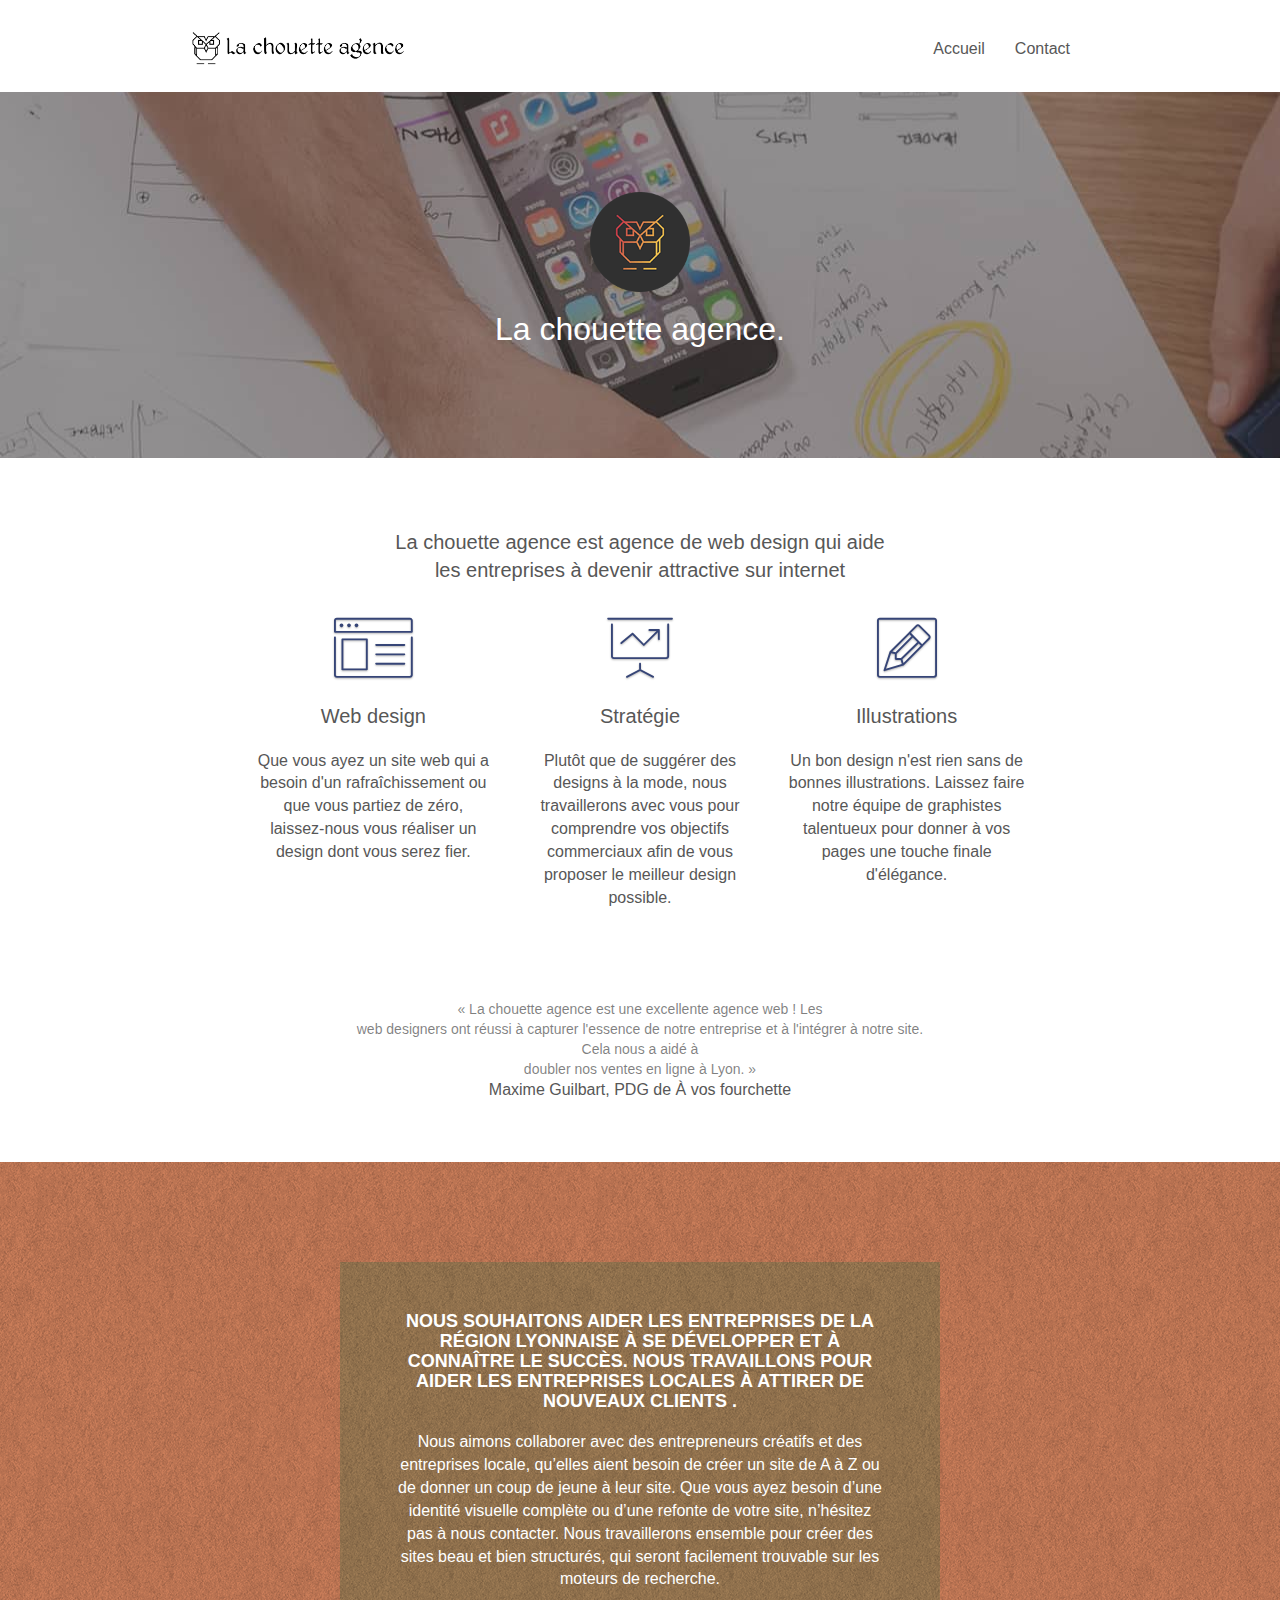
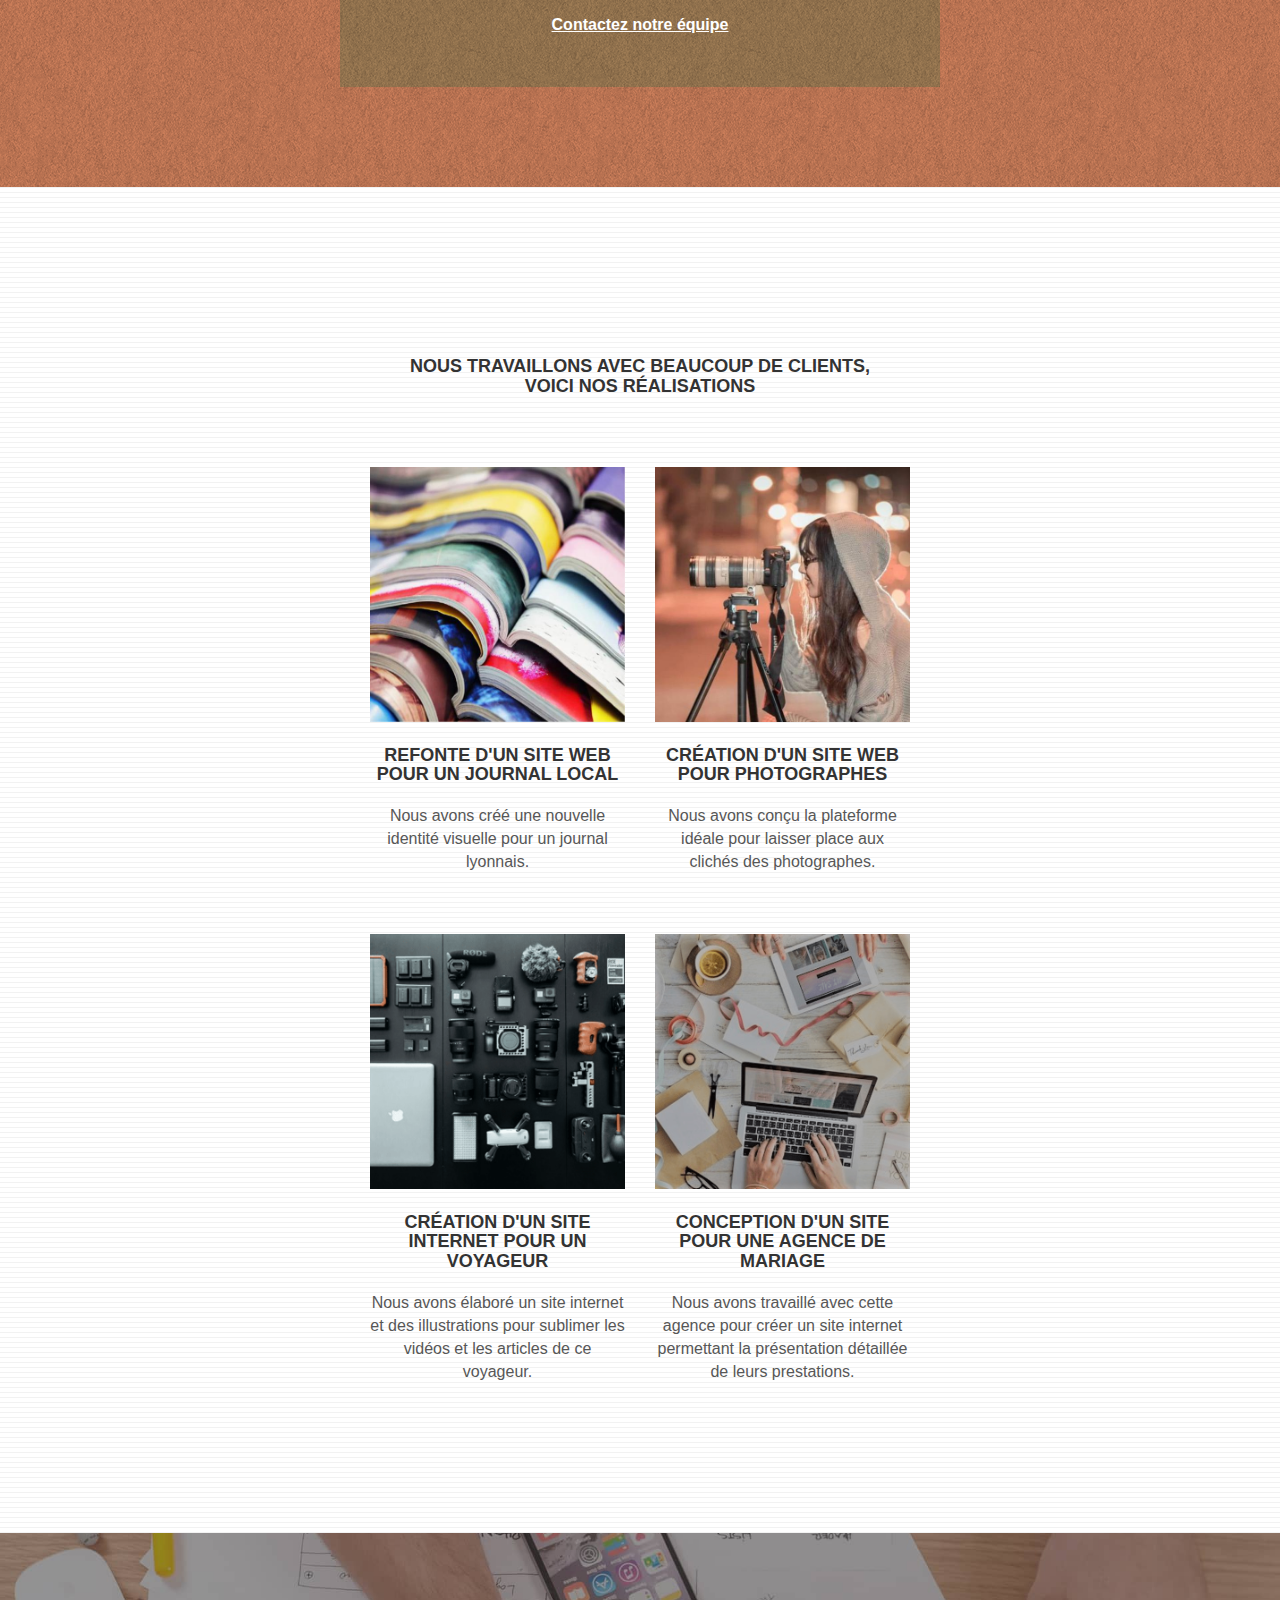
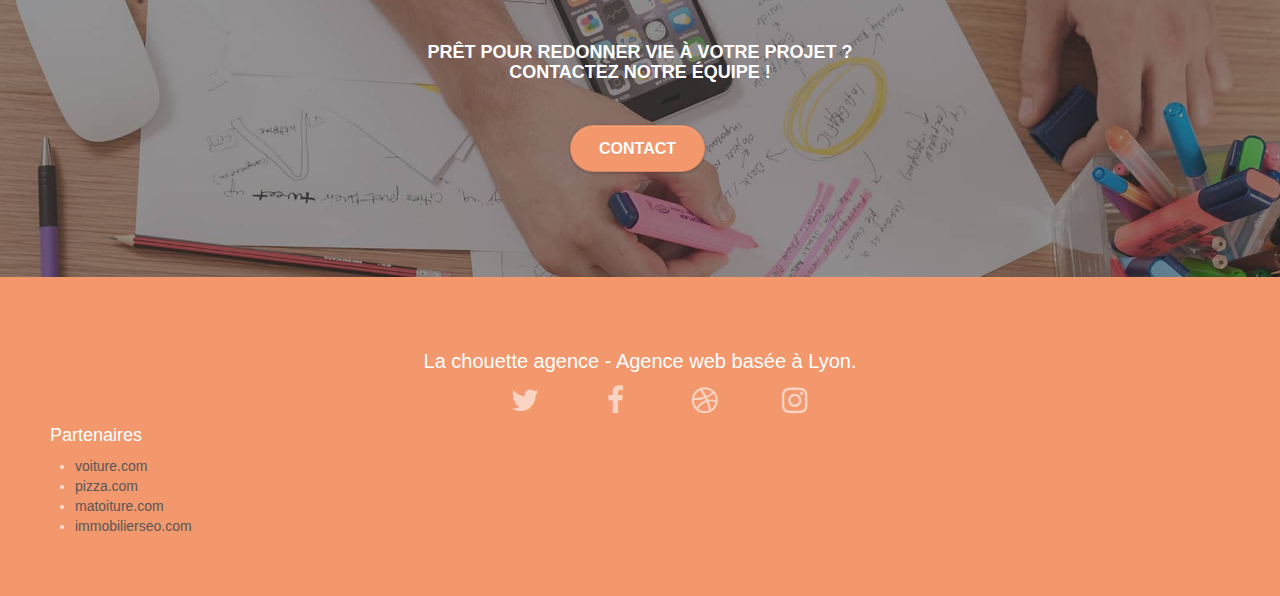
==== index.html @ c8a8affc "changement color .tc-white en #FFFFF" ====
<!doctype html>
<html lang="fr">
<head>
    <meta charset="utf-8">
    <meta name="description" content="La chouette agence, entreprise de webdesign à Lyon qui vous accompagne dans tout vos projet web, webdesign,SEO.">
    <meta name="viewport" content="width=device-width, initial-scale=1.0, viewport-fit=cover">
    <link rel="shortcut icon" type="image/png" href="favicon.jpg">
    
	<link rel="stylesheet" type="text/css" href="./css/bootstrap.css">
	<link rel="stylesheet" type="text/css" href="style.css">
	<link rel="stylesheet" type="text/css" href="./css/font-awesome.css">
	<link rel="stylesheet" type="text/css" href="./css/et-line.css">
	
    


    <title>La chouette agence, entreprise de webdesign à Lyon</title>

    
<!-- Analytics -->
 
<!-- Analytics END -->
    
</head>
<body>
    
<!-- bloc-0 -->
<header class="bloc bgc-white l-bloc container bloc-sm " id="bloc-0">
		<nav class="navbar row">
			
				<a class="navbar-brand" href="index.html"><img src="img/la-chouette-agence.png" alt="logo de la chouette agence avec le nom de l'entreprise" height="40" /></a>
				<button aria-label="menu déroulant" id="nav-toggle" type="button" class="ui-navbar-toggle navbar-toggle" data-toggle="collapse" data-target=".navbar-1">
					<span class="sr-only">Toggle navigation</span><span class="icon-bar"></span><span class="icon-bar"></span><span class="icon-bar"></span>
				</button>
		
				<ul class="site-navigation nav navbar-nav collapse navbar-collapse navbar-1 special-dropdown-nav">
					<li>
						<a aria-label="Accueil" href="index.html">Accueil</a>
					</li>
					
					<li>
						<a aria-label="Contact" href="page2.html">Contact</a>
					</li>
				</ul>
			
		</nav>
</header>
<!-- bloc-0 END -->
<main>
	<!-- bloc-1-presentation -->
	<section class="container-fluid bloc-lg bloc bgc-dark-slate-blue bg-banniere d-bloc bg-t-edge bloc-bg-texture texture-paper b-parallax " id="bloc-1-hero">
		
					<img src="img/logo.png" class="center-block image-resize-mode" width="100" alt="Logo de la chouette agence" />
					<h1 class="text-center hero-bloc-text tc-white ">
						La chouette agence.
					</h1>
		
	</section>
	<!-- bloc-1-presentation END -->

	<!-- bloc-2-services --> 
	<section class="bloc container bloc-md bgc-white l-bloc " id="bloc-2-services">
		<h2 class="text-center"> La chouette agence est agence de web design qui aide <br> les entreprises à devenir attractive sur internet</h2>
		
		<div class="med-width-whitespace text-center">
				<article class="col-sm-4">
					<span class="et-icon-browser sm-shadow icon-dark-slate-blue icons icon-lg "></span>
				
					<h2 class="mg-md">
						Web design
					</h2>
					<p>
						Que vous ayez un site web qui a besoin d'un rafraîchissement ou que vous partiez de zéro, laissez-nous vous réaliser un design dont vous serez fier.
					</p>
				</article>
				<article class="col-sm-4">
					
					<span class="et-icon-presentation sm-shadow icon-dark-slate-blue icons icon-lg"></span>
				
					<h2 class="mg-md">
						Stratégie
					</h2>
					<p>
						Plutôt que de suggérer des designs à la mode, nous travaillerons avec vous pour comprendre vos objectifs commerciaux afin de vous proposer le meilleur design possible.<br>
					</p>
				</article>
				<article class="col-sm-4">

					<span class="et-icon-edit sm-shadow icon-dark-slate-blue icons icon-lg"></span>
					<h2 class="mg-md">
						Illustrations
					</h2>
					<p>
						Un bon design n'est rien sans de bonnes illustrations. Laissez faire notre équipe de graphistes talentueux pour donner à vos pages une touche finale d'élégance.
					</p>
				</article>
			</div>
			
			<div class="citations voffset-lg voffset col-xs-12 col-md-8 col-md-offset-2 text-center">
				<q class=>
					La chouette agence est une excellente agence web ! Les <br>
					web designers ont réussi à capturer l'essence de notre entreprise et à l'intégrer à notre site. Cela nous a aidé à <br>
					doubler nos ventes en ligne à Lyon.	
				</q>
				<p class="col-lg-12 text-center">Maxime Guilbart, PDG de À vos fourchette</p>
			</div>
			
		
		
	</section>
	<!-- bloc-2-services END -->

	<!-- bloc-3-what-i-do -->
	<div class="bloc tc-white bgc-atomic-tangerine bg-presentation d-bloc bloc-bg-texture texture-paper b-parallax" id="bloc-3-what-i-do">
		<article class="container-fluid bloc-lg">
			<div class="row tight-width-whitespace black-background">
				<div class="col-sm-12">
					<h3 class="mg-md text-center tc-white">
						Nous souhaitons aider les entreprises de la région Lyonnaise à se développer et à connaître le succès. Nous travaillons pour aider les entreprises locales à attirer de nouveaux clients .<br>
					</h3>
					<p class="text-center white">
						Nous aimons collaborer avec des entrepreneurs créatifs et des entreprises locale, qu’elles aient besoin de créer un site de A à Z ou de donner un coup de jeune à leur site. Que vous ayez besoin d’une identité visuelle complète ou d’une refonte de votre site, n’hésitez pas à nous contacter. Nous travaillerons ensemble pour créer des sites beau et bien structurés, qui seront facilement trouvable sur les moteurs de recherche. <br><br><a class="ltc-white bold-link" href="page2.html">Contactez notre équipe</a><br>
					</p>
				</div>
			</div>
		</article>
	</div>
	<!-- bloc-3-what-i-do END -->

	<!-- bloc-4-portfolio -->
	<div class="bloc-lg  bgc-white bg-lines-h2-bg bg-repeat l-bloc text-center " id="bloc-4-portfolio">
		<section class="container-fluid tight-width-whitespace">
		
					<h3 class="bloc-md">Nous travaillons avec beaucoup de clients, <br>
						voici nos réalisations</h3>
			
				<article class="col-sm-6 mg-lg">
					<a href="#" data-lightbox="img/1.jpg" data-gallery-id="gallery-1" data-caption="Refonte d'un site web pour un journal local" data-frame="snapshot-lb"><img src="img/1.jpg" alt="image refonte de site web" class="img-responsive portfolio-thumb" /></a>
					<h3 class="mg-md">
						Refonte d'un site web pour un journal local
					</h3>
					<p>
						Nous avons créé une nouvelle identité visuelle pour un journal lyonnais.
					</p>
				</article>
				<article class="col-sm-6 mg-lg">
					<a href="#" data-lightbox="img/2.jpg" data-gallery-id="gallery-1" data-caption="Création d'un site web pour photographes" data-frame="snapshot-lb"><img src="img/2.jpg" class="img-responsive portfolio-thumb" alt="Jeune fille photographes" /></a>
					<h3 class="mg-md">
						Création d'un site web pour photographes
					</h3>
					<p>
						Nous avons conçu la plateforme idéale pour laisser place aux clichés des photographes.
					</p>
				</article>
				<article class="col-sm-6 mg-lg">
					<a href="#" data-lightbox="img/3.png" data-gallery-id="gallery-1" data-caption="Création d'un site internet pour un voyageur" data-frame="snapshot-lb"><img src="img/3.png" class="img-responsive portfolio-thumb" alt="Outils de créations web, ordinateur ect"/></a>
					<h3 class="mg-md">
						Création d'un site internet pour un voyageur
					</h3>
					<p>
						Nous avons élaboré un site internet et des illustrations pour sublimer les vidéos et les articles de ce voyageur.
					</p>
				</article>
				<article class="col-sm-6 mg-lg">
					<a href="#" data-lightbox="img/4.png" data-gallery-id="gallery-1" data-caption="Conception d'un site pour une agence de mariage" data-frame="snapshot-lb"><img src="img/4.png" class="img-responsive portfolio-thumb" alt="bureau avec ordinateur, projets" /></a>
					<h3 class="mg-md">
						Conception d'un site pour une agence de mariage
					</h3>
					<p>
						Nous avons travaillé avec cette agence pour créer un site internet permettant la présentation détaillée de leurs prestations.
					</p>
				</article>
			
		</section>
	</div>
	<!-- bloc-4-portfolio END -->

	<!-- bloc-5-cta -->
	<section class="bloc bgc-dark-slate-blue bg-banniere d-bloc bloc-bg-texture texture-paper container-fluid bloc-lg" id="bloc-5-cta">
	
			
				<h3 class="mg-md text-center tc-white">
					Prêt pour redonner vie à votre projet ?<br>Contactez notre équipe !
				</h3>
				<div class="col-sm-12 text-center">
					<a aria-label="Contact" href="page2.html" class="btn btn-atomic-tangerine btn-clean btn-rd btn-lg cta-hero">Contact</a>
				</div>
		
	</section>
<!-- bloc-5-cta END -->	
</main>

<!-- Footer - bloc-8 -->
<footer class=" container-fluid bloc-md bgc-atomic-tangerine d-bloc " id="bloc-8">
	
	
			<h2 class="text-center white">
				La chouette agence - Agence web basée à Lyon.<br>
			</h2>
						
			<ul class="row row-no-gutters social text-center">
				<li class="col-sm-3">
							
					<a class="social" aria-label="Twitter" href="index.html"><span class="fa fa-twitter icon-md"></span></a>
							
				</li>
				<li class="col-sm-3">
								
					 <a class="social" aria-label="Facebook" href="index.html"><span class="fa fa-facebook icon-md"></span></a>
							
				</li>
							
				<li class="col-sm-3">
								
					<a class="social" aria-label="Dribbble" href="index.html"><span class="fa fa-dribbble icon-md"></span></a>
					
				</li>
							
				<li class="col-sm-3">
								
					<a class="social" aria-label="Instagram" href="index.html"><span class="fa fa-instagram icon-md"></span></a>
							
				</li>
			</ul>
		
				<section class="">
					<h4 class="white">Partenaires</h4>
					<ul class="row">	
						<li><a aria-label="voiture.com" href="voiture.com">voiture.com</a></li>
										
						<li><a aria-label="pizza.com" href="pizza.com">pizza.com</a></li>
										
						<li><a aria-label="matoiture.com" href="matoiture.com">matoiture.com</a></li>
										
						<li><a aria-label="immobilierseo.com" href="immobilierseo.com">immobilierseo.com</a></li>			
					</ul>		
				</section>
							
</footer>
<!-- Footer - bloc-8 END -->


<!-- Principal conteneur END -->
 	<script src="./js/jquery-2.1.0.js"></script>
	<script src="./js/bootstrap.js"></script>
	<script src="./js/blocs.js"></script>
	

</body>
</html>
---- style.css ----
body {
    margin: 0;
    padding: 0;
    background: #FFF;
    overflow-x: hidden;
    -webkit-font-smoothing: antialiased;
    -moz-osx-font-smoothing: grayscale;
    
    
}

a,
button {
    transition: all .3s ease-in-out;
    outline: none!important;
}

a:hover {
    text-decoration: none;
    cursor: pointer;
}

#page-loading-blocs-notifaction {
    position: fixed;
    top: 0;
    bottom: 0;
    width: 100%;
    z-index: 100000;
    background: #FFFFFF url("img/pageload-spinner.gif") no-repeat center center;
}

.bloc {
    width: 100%;
    clear: both;
    background: 50% 50% no-repeat;
    padding: 0 50px;
    -webkit-background-size: cover;
    -moz-background-size: cover;
    -o-background-size: cover;
    background-size: cover;
    position: relative;
}

.bloc .container {
    padding-left: 0;
    padding-right: 0;
}

.bloc-lg {
    padding: 100px 50px;
}

.bloc-md {
    padding: 50px;
}

.bloc-sm {
    padding: 20px 50px;
}

.bg-center,
.bg-l-edge,
.bg-r-edge,
.bg-t-edge,
.bg-b-edge,
.bg-tl-edge,
.bg-bl-edge,
.bg-tr-edge,
.bg-br-edge,
.bg-repeat {
    -webkit-background-size: auto!important;
    -moz-background-size: auto!important;
    -o-background-size: auto!important;
    background-size: auto!important;
}

.bg-repeat {
    background: repeat;
}

.bg-t-edge {
    background: top no-repeat;
}

.bloc-bg-texture::before {
    content: "";
    background-size: 2px 2px;
    position: absolute;
    top: 0;
    bottom: 0;
    left: 0;
    right: 0;
}

.texture-paper::before {
    background: url("img/texture-paper.png");
    background-size: 280px 280px;
}

.b-parallax {
    background-attachment: fixed;
}

.d-bloc {
    color: rgba(255, 255, 255, .7);
}

.d-bloc button:hover {
    color: rgba(255, 255, 255, .9);
}

.d-bloc .icon-round,
.d-bloc .icon-square,
.d-bloc .icon-rounded,
.d-bloc .icon-semi-rounded-a,
.d-bloc .icon-semi-rounded-b {
    border-color: rgba(255, 255, 255, .9);
}

.d-bloc .divider-h span {
    border-color: rgba(255, 255, 255, .2);
}

.d-bloc .a-btn,
.d-bloc .navbar a,
.d-bloc .navbar-brand,
.d-bloc a .icon-sm,
.d-bloc a .icon-md,
.d-bloc a .icon-lg,
.d-bloc a .icon-xl,
.d-bloc h1 a,
.d-bloc h2 a,
.d-bloc h3 a,
.d-bloc h4 a,
.d-bloc h5 a,
.d-bloc h6 a,
.d-bloc p a {
    color: rgba(255, 255, 255, .6);
}

.d-bloc .a-btn:hover,
.d-bloc .navbar a:hover,
.d-bloc .navbar-brand:hover,
.d-bloc a:hover .icon-sm,
.d-bloc a:hover .icon-md,
.d-bloc a:hover .icon-lg,
.d-bloc a:hover .icon-xl,
.d-bloc h1 a:hover,
.d-bloc h2 a:hover,
.d-bloc h3 a:hover,
.d-bloc h4 a:hover,
.d-bloc h5 a:hover,
.d-bloc h6 a:hover,
.d-bloc p a:hover {
    color: rgba(255, 255, 255, 1);
}

.d-bloc .navbar-toggle .icon-bar {
    background: rgba(255, 255, 255, 1);
}

.d-bloc .btn-wire,
.d-bloc .btn-wire:hover {
    color: rgba(255, 255, 255, 1);
    border-color: rgba(255, 255, 255, 1);
}

.d-bloc .panel {
    color: rgba(0, 0, 0, .5);
}

.d-bloc .panel button:hover {
    color: rgba(0, 0, 0, .7);
}

.d-bloc .panel icon {
    border-color: rgba(0, 0, 0, .7);
}

.d-bloc .panel .divider-h span {
    border-color: rgba(0, 0, 0, .1);
}

.d-bloc .panel .a-btn {
    color: rgba(0, 0, 0, .6);
}

.d-bloc .panel .a-btn:hover {
    color: rgba(0, 0, 0, 1);
}

.d-bloc .panel .btn-wire,
.d-bloc .panel .btn-wire:hover {
    color: rgba(0, 0, 0, .7);
    border-color: rgba(0, 0, 0, .3);
}

.d-bloc .panel,
.l-bloc {
    color: rgba(0, 0, 0, .5);
}

.d-bloc .panel button:hover,
.l-bloc button:hover {
    color: rgba(0, 0, 0, .7);
}

.l-bloc .icon-round,
.l-bloc .icon-square,
.l-bloc .icon-rounded,
.l-bloc .icon-semi-rounded-a,
.l-bloc .icon-semi-rounded-b {
    border-color: rgba(0, 0, 0, .7);
}

.d-bloc .panel .divider-h span,
.l-bloc .divider-h span {
    border-color: rgba(0, 0, 0, .1);
}

.d-bloc .panel .a-btn,
.l-bloc .a-btn,
.l-bloc .navbar a,
.l-bloc .navbar-brand,
.l-bloc a .icon-sm,
.l-bloc a .icon-md,
.l-bloc a .icon-lg,
.l-bloc a .icon-xl,
.l-bloc h1 a,
.l-bloc h2 a,
.l-bloc h3 a,
.l-bloc h4 a,
.l-bloc h5 a,
.l-bloc h6 a,
.l-bloc p a {
    color: rgba(0, 0, 0, .6);
}

.d-bloc .panel .a-btn:hover,
.l-bloc .a-btn:hover,
.l-bloc .navbar a:hover,
.l-bloc .navbar-brand:hover,
.l-bloc a:hover .icon-sm,
.l-bloc a:hover .icon-md,
.l-bloc a:hover .icon-lg,
.l-bloc a:hover .icon-xl,
.l-bloc h1 a:hover,
.l-bloc h2 a:hover,
.l-bloc h3 a:hover,
.l-bloc h4 a:hover,
.l-bloc h5 a:hover,
.l-bloc h6 a:hover,
.l-bloc p a:hover {
    color: rgba(0, 0, 0, 1);
}

.l-bloc .navbar-toggle .icon-bar {
    color: rgba(0, 0, 0, .6);
}

.d-bloc .panel .btn-wire,
.d-bloc .panel .btn-wire:hover,
.l-bloc .btn-wire,
.l-bloc .btn-wire:hover {
    color: rgba(0, 0, 0, .7);
    border-color: rgba(0, 0, 0, .3);
}

.voffset {
    margin-top: 30px;
}

.voffset-lg {
    margin-top: 80px;
}

.row-no-gutters {
    margin-right: 0;
    margin-left: 0;
}

.row.row-no-gutters > [class^="col-"],
.row.row-no-gutters > [class*=" col-"] {
    padding-right: 0;
    padding-left: 0;
}

#bloc-1-hero h1 {
    font-size: 32px;
}

.navbar {
    margin-bottom: 0;
    z-index: 1;
}

.navbar-brand {
    height: auto;
    padding: 3px 15px;
    font-size: 25px;
    font-weight: normal;
    font-weight: 600;
    line-height: 44px;
}

.navbar-brand img {
    max-height: 200px;
    margin: 0 5px 0 0;
    display: inline;
}

.navbar-brand img[src$=svg] {
    min-width: 100px;
}

.nav-center .navbar-brand img {
    margin: 0;
}

.navbar .nav {
    padding-top: 2px;
    margin-right: -16px;
    float: right;
    z-index: 1;
}

.nav > li {
    float: left;
    margin-top: 4px;
    font-size: 16px;
}

.navbar-nav .open .dropdown-menu > li > a {
    text-align: inherit;
}

.nav > li a:hover,
.nav > li a:focus {
    background: transparent;
}

.navbar-toggle {
    margin: 10px 10px 0 0;
    border: 0px;
}

.navbar-toggle:hover {
    background: transparent!important;
}

.navbar-toggle .icon-bar {
    background-color: rgba(0, 0, 0, .5);
    width: 26px;
}

.nav-invert .navbar .nav {
    float: left;
}

.nav-invert .navbar-header,
.nav-invert .navbar-brand {
    float: right;
    position: relative;
    z-index: 2;
}


@media (min-width: 768px) {
    .site-navigation {
        position: absolute;
        top: 50%;
        right: 20px;
        transform: translate(0, -50%);
        -webkit-transform: translateY(-50%);
    }
    .nav > li .dropdown-menu a,
    .nav > li .dropdown-menu a:hover {
        color: #484848;
    }
    .nav-invert .site-navigation {
        left: 0;
        right: 0;
    }
    .nav-center {
        text-align: center;
    }
    .nav-center .navbar-header {
        width: 100%;
    }
    .nav-center .navbar-header,
    .nav-center .navbar-brand,
    .nav-center .nav > li {
        float: none;
        display: inline-block;
    }
    .nav-center .site-navigation {
        position: relative;
        width: 100%;
        right: 0;
        margin-right: 0px;
        margin-top: 20px;
    }
    .nav-center.mini-nav .navbar-toggle {
        float: none;
        margin: 10px auto 0;
    }
}

.nav > li > .dropdown a {
    background: none!important;
    display: block;
    padding: 14px 15px;
}

nav .caret {
    margin: 0 5px;
}

.dropdown-menu .dropdown-menu {
    top: -8px;
    left: 100%;
}

.dropdown-menu .dropmenu-flow-right {
    top: 100%;
    left: 0;
    margin-left: -1px;
    border-top-left-radius: 0;
    border-top-right-radius: 0;
}

.dropdown-menu .dropdown span {
    border: 4px solid black;
    border-top-color: transparent;
    border-right-color: transparent;
    border-bottom-color: transparent;
    margin: 6px -5px 0 0!important;
    float: right;
}

.mg-md {
    margin-top: 10px;
    margin-bottom: 20px;
}

.mg-lg {
    margin-top: 10px;
    margin-bottom: 40px;
}

.btn {
    margin: 0 5px 5px 0;
}

.btn.pull-right {
    margin: 0 0 5px 5px;
}

.btn-d,
.btn-d:hover,
.btn-d:focus {
    color: #FFF;
    background: rgba(0, 0, 0, .3);
}

button {
    outline: none!important;
}

.btn-rd {
    border-radius: 40px;
}

.btn-clean {
    border: 1px solid rgba(0, 0, 0, .08);
    border-bottom-color: rgba(0, 0, 0, .1);
    text-shadow: 0 1px 0 rgba(0, 0, 1, .1);
    box-shadow: 0 1px 3px rgba(0, 0, 1, .25), inset 0 1px 0 0 rgba(255, 255, 255, .15);
}

.icon-md {
    font-size: 30px!important;
}

.icon-lg {
    font-size: 60px!important;
}

.sm-shadow {
    text-shadow: 0 1px 2px rgba(0, 0, 0, .3);
}

.panel-sq,
.panel-sq .panel-heading,
.panel-sq .panel-footer {
    border-radius: 0;
}

.panel-rd {
    border-radius: 30px;
}

.panel-rd .panel-heading {
    border-radius: 29px 29px 0 0;
}

.panel-rd .panel-footer {
    border-radius: 0 0 29px 29px;
}

.form-control {
    border-color: rgba(0, 0, 0, .1);
    box-shadow: none;
}

.scrollToTop {
    width: 40px;
    height: 40px;
    position: fixed;
    bottom: 20px;
    right: 20px;
    opacity: 0;
    z-index: 500;
    transition: all .3s ease-in-out;
}

.scrollToTop span {
    margin-top: 6px;
}

.showScrollTop {
    font-size: 14px;
    opacity: 1;
}

a[data-lightbox] {
    position: relative;
    display: block;
    text-align: center;
}

a[data-lightbox]:hover::before {
    content: "+";
    font-family: "HelveticaNeue-Light", "Helvetica Neue Light", "Helvetica Neue", Helvetica, Arial;
    font-size: 32px;
    width: 50px;
    height: 50px;
    margin-left: -25px;
    border-radius: 50%;
    background: rgba(0, 0, 0, .6);
    color: #FFF;
    font-weight: 100;
    z-index: 1;
    position: absolute;
    top: 50%;
    transform: translateY(-50%);
    -webkit-transform: translateY(-50%);
}

a[data-lightbox]:hover img {
    opacity: 0.6;
    -webkit-animation-fill-mode: none;
    animation-fill-mode: none;
}

#lightbox-modal {
    display: flex;
    align-items: center;
}

#lightbox-modal .modal-dialog {
    width: 90%;
    max-width: 900px;
    margin: 0 auto 0;
}

#lightbox-modal .modal-dialog img {
    max-height: 90vh;
    margin: 0 auto;
}

.lightbox-caption {
    padding: 20px;
    color: #FFF;
    background: rgba(0, 0, 0, .5);
    position: absolute;
    left: 15px;
    right: 15px;
    bottom: 5px;
}

.close-lightbox {
    color: #FFF;
    font-size: 30px;
    position: absolute;
    top: 20px;
    right: 20px;
    z-index: 20;
    background: rgba(0, 0, 0, .5);
    border: none;
    line-height: 30px;
    padding: 0 9px 5px;
    opacity: 0.3;
}

.close-lightbox:hover,
.next-lightbox:hover,
.prev-lightbox:hover {
    opacity: 1.0;
    color: #FFF;
}

.next-lightbox,
.prev-lightbox {
    font-size: 20px;
    color: rgba(255, 255, 255, .9);
    background: rgba(0, 0, 0, .5);
    transition: all .2s ease-in-out;
    position: absolute;
    top: 45%;
    z-index: 1;
    opacity: 0.4;
}

.next-lightbox {
    padding: 6px 8px 1px 13px;
    right: 25px;
}

.prev-lightbox {
    padding: 6px 13px 1px 10px;
    left: 25px;
}

.snapshot-lb .modal-body {
    padding-bottom: 45px;
}

.snapshot-lb .lightbox-caption {
    padding: 0;
    color: rgba(0, 0, 0, .5);
    background: none;
}

h1,
h2,
h3,
h4,
h5,
h6,
p,
label,
.btn,
a {
    font-family: "helvetica";
    font-weight: 400;
    color: #575757!important;
}

.container {
    max-width: 1000px;
}

.hero-bloc-text {
    font-size: 38px;
}

.hero-bloc-text-sub {
    font-size: 36px;
}

.statement-bloc-text {
    line-height: 26px;
    font-style: italic;
    font-size: 20px;
    text-align: center;
    font-weight: lighter;
    max-width: 520px;
    margin: auto auto auto auto;
}

p {
    font-size: 16px;
}

.tight-width-whitespace {
    max-width: 600px;
    margin: auto auto auto auto;
}

.h1 {
    font-size: 22px;
    font-family: "Open Sans";
}

.cta-hero {
    margin-top: 22px;
    color: #FFFFFF!important;
    text-transform: uppercase;
    padding: 12px 28px 12px 28px;
    font-size: 16px;
    font-weight: 700;
}

.social {
    max-width: 400px;
    margin: auto auto auto auto;
    list-style-type: none;
}

h2 {
    font-size: 20px;
    line-height: 1.4em;
}

h3 {
    font-size: 18px;
    text-transform: uppercase;
    font-weight: 700;
    color: #333333!important;
}

.med-width-whitespace {
    max-width: 800px;
    margin: auto auto auto auto;
    box-shadow: 0px 0px 0px #000000;
}

h1 {
    color: #333333!important;
}

h4 {
    color: #333333!important;
}

.icons {
    margin-bottom: 14px;
    margin-top: 24px;
}

.white {
    color: #FFFFFF!important;
}

.portfolio-thumb {
    margin-bottom: 24px;
}

.portfolio-row {
    margin-bottom: 44px;
    margin-top: 50px;
}

.avatar {
    box-shadow: 0px 4px 9px rgba(0, 0, 0, 0.3);
}

.black-background {
    background-color: rgba(165, 147, 99, 0.7);
    padding: 40px 40px 40px 40px;
}

.bold-link {
    font-weight: 900;
    text-decoration: underline!important;
}

.bgc-white {
    background-color: #FFFFFF;
}

.bgc-dark-slate-blue {
    background-color: #364577;
}

.bgc-atomic-tangerine {
    background-color: #F3976C;
}

.tc-white {
    color: #FFFFFF!important;
}

.btn-atomic-tangerine {
    background: #F3976C;
    color: #FFFFFF!important;
}

.btn-atomic-tangerine:hover {
    background: #c27956!important;
    color: #FFFFFF!important;
}

.ltc-white {
    color: #FFFFFF!important;
}

.ltc-white:hover {
    color: #cccccc!important;
}

.ltc-atomic-tangerine {
    color: #F3976C!important;
}

.ltc-atomic-tangerine:hover {
    color: #c27956!important;
}

.icon-dark-slate-blue {
    color: #364577!important;
    border-color: #364577!important;
}

.bg-dots-bg {
    background-image: url("img/dots-bg.png");
}

.bg-lines-h2-bg {
    background-image: url("img/lines-h2-bg.png");
}

.bg-banniere {
    background-image: url("img/la-chouette-agence-banniere.jpg");
}

.bg-presentation {
    background-image: url("img/image-de-presentation.png");
}



@media (max-width: 1024px) {
    .bloc {
        padding-left: 20px;
        padding-right: 20px;
    }
    .bloc.full-width-bloc,
    .bloc-tile-2.full-width-bloc .container,
    .bloc-tile-3.full-width-bloc .container,
    .bloc-tile-4.full-width-bloc .container {
        padding-left: 0;
        padding-right: 0;
    }
}

@media (max-width: 992px) and (min-width: 768px) {
    .navbar .nav {
        max-width: 80%
    }
    .nav-center.navbar .nav {
        max-width: 100%
    }
}

@media only screen and (min-device-width: 768px) and (max-device-width: 1024px) and (orientation: landscape) {
    .b-parallax {
        background-attachment: scroll;
    }
}

@media only screen and (min-device-width: 1024px) and (max-device-width: 1366px) and (-webkit-min-device-pixel-ratio: 1.5) {
    .b-parallax {
        background-attachment: scroll;
    }
}

@media (max-width: 991px) {
    .container {
        width: 100%;
    }
    .b-parallax {
        background-attachment: scroll;
    }
    .page-container,
    #hero-bloc {
        overflow-x: hidden;
        position: relative;
    }
    .bloc {
        padding-left: constant(safe-area-inset-left);
        padding-right: constant(safe-area-inset-right);
    }
    .bloc-group,
    .bloc-group .bloc {
        display: block;
        width: 100%;
    }
    .bloc-fill-screen .fill-bloc-top-edge,
    .bloc-fill-screen .fill-bloc-bottom-edge {
        padding: 0 20px;
        padding-left: constant(safe-area-inset-left);
        padding-right: constant(safe-area-inset-right);
    }
}

@media (max-width: 767px) {
    .page-container {
        overflow-x: hidden;
        position: relative;
    }
    h1,
    h2,
    h3,
    h4,
    h5,
    h6,
    p,
    #disqus_thread {
        padding-left: 10px!important;
        padding-right: 10px!important;
    }
    .b-parallax {
        background-attachment: scroll;
    }
    .navbar .nav {
        padding-top: 0;
        border-top: 1px solid rgba(0, 0, 0, .2);
        float: none!important;
    }
    .navbar.row {
        margin-left: 0;
        margin-right: 0;
    }
    .site-navigation {
        position: inherit;
        transform: none;
        -webkit-transform: none;
        -ms-transform: none;
    }
    .nav > li {
        margin-top: 0;
        border-bottom: 1px solid rgba(0, 0, 0, .1);
        background: rgba(0, 0, 0, .05);
        text-align: left;
        padding-left: 15px;
        width: 100%;
    }
    .nav > li:hover {
        background: rgba(0, 0, 0, .08);
    }
    .dropdown .dropdown a .caret {
        float: none;
        margin: 5px 0 0 10px!important;
        border: 4px solid black;
        border-bottom-color: transparent;
        border-right-color: transparent;
        border-left-color: transparent;
    }
    #hero-bloc .navbar .nav {
        background: rgba(0, 0, 0, .8);
    }
    #hero-bloc .navbar .nav a {
        color: rgba(255, 255, 255, .6);
    }
    .hero {
        padding: 50px 0;
    }
    .hero-nav {
        left: -1px;
        right: -1px;
    }
    .navbar-collapse {
        padding: 0;
        overflow-x: hidden;
        -webkit-box-shadow: none;
        box-shadow: none;
    }
    .navbar-brand img {
        max-height: 40px;
        width: auto;
    }
    .nav-invert .navbar-header {
        float: none;
        width: 100%;
    }
    .nav-invert .navbar-toggle {
        float: left;
        margin-left: 10px;
    }
    .bloc {
        padding-left: 0;
        padding-right: 0;
    }
    .bloc-xxl,
    .bloc-xl,
    .bloc-lg {
        padding: 40px 0;
    }
    .bloc-sm,
    .bloc-md {
        padding-left: 0;
        padding-right: 0;
    }
    .bloc-tile-2 .container,
    .bloc-tile-3 .container,
    .bloc-tile-4 .container,
    .bloc-fill-screen .fill-bloc-top-edge,
    .bloc-fill-screen .fill-bloc-bottom-edge {
        padding-left: 0;
        padding-right: 0;
    }
    .a-block {
        padding: 0 10px;
    }
    .btn-dwn {
        display: none;
    }
    .voffset {
        margin-top: 5px;
    }
    .voffset-md {
        margin-top: 20px;
    }
    .voffset-lg {
        margin-top: 30px;
    }
    form {
        padding: 5px;
    }
    .close-lightbox {
        display: inline-block;
    }
    .blocsapp-device-iphone5 {
        background-size: 216px 425px;
        padding-top: 60px;
        width: 216px;
        height: 425px;
    }
    .blocsapp-device-iphone5 img {
        width: 180px;
        height: 320px;
    }
}

@media (max-width: 400px) {
    .bloc {
        padding-left: 0;
        padding-right: 0;
    }
}

@media (max-width: 767px) {
    .bloc-mob-center-text {
        text-align: center;
    }
}
---- css/et-line.css ----
@font-face {
    font-family: et-line;
    src: url(../fonts/et-line.eot);
    src: url(../fonts/et-line.eot?#iefix) format('embedded-opentype'), url(../fonts/et-line.woff) format('woff'), url(../fonts/et-line.ttf) format('truetype'), url(../fonts/et-line.svg#et-line) format('svg');
    font-weight: 400;
    font-style: normal
}

.et-icon-adjustments,
.et-icon-alarmclock,
.et-icon-anchor,
.et-icon-aperture,
.et-icon-attachment,
.et-icon-bargraph,
.et-icon-basket,
.et-icon-beaker,
.et-icon-bike,
.et-icon-book-open,
.et-icon-briefcase,
.et-icon-browser,
.et-icon-calendar,
.et-icon-camera,
.et-icon-caution,
.et-icon-chat,
.et-icon-circle-compass,
.et-icon-clipboard,
.et-icon-clock,
.et-icon-cloud,
.et-icon-compass,
.et-icon-desktop,
.et-icon-dial,
.et-icon-document,
.et-icon-documents,
.et-icon-download,
.et-icon-dribbble,
.et-icon-edit,
.et-icon-envelope,
.et-icon-expand,
.et-icon-facebook,
.et-icon-flag,
.et-icon-focus,
.et-icon-gears,
.et-icon-genius,
.et-icon-gift,
.et-icon-global,
.et-icon-globe,
.et-icon-googleplus,
.et-icon-grid,
.et-icon-happy,
.et-icon-hazardous,
.et-icon-heart,
.et-icon-hotairballoon,
.et-icon-hourglass,
.et-icon-key,
.et-icon-laptop,
.et-icon-layers,
.et-icon-lifesaver,
.et-icon-lightbulb,
.et-icon-linegraph,
.et-icon-linkedin,
.et-icon-lock,
.et-icon-magnifying-glass,
.et-icon-map,
.et-icon-map-pin,
.et-icon-megaphone,
.et-icon-mic,
.et-icon-mobile,
.et-icon-newspaper,
.et-icon-notebook,
.et-icon-paintbrush,
.et-icon-paperclip,
.et-icon-pencil,
.et-icon-phone,
.et-icon-picture,
.et-icon-pictures,
.et-icon-piechart,
.et-icon-presentation,
.et-icon-pricetags,
.et-icon-printer,
.et-icon-profile-female,
.et-icon-profile-male,
.et-icon-puzzle,
.et-icon-quote,
.et-icon-recycle,
.et-icon-refresh,
.et-icon-ribbon,
.et-icon-rss,
.et-icon-sad,
.et-icon-scissors,
.et-icon-scope,
.et-icon-search,
.et-icon-shield,
.et-icon-speedometer,
.et-icon-strategy,
.et-icon-streetsign,
.et-icon-tablet,
.et-icon-target,
.et-icon-telescope,
.et-icon-toolbox,
.et-icon-tools,
.et-icon-tools-2,
.et-icon-trophy,
.et-icon-tumblr,
.et-icon-twitter,
.et-icon-upload,
.et-icon-video,
.et-icon-wallet,
.et-icon-wine {
    font-family: et-line;
    speak: none;
    font-style: normal;
    font-weight: 400;
    font-variant: normal;
    text-transform: none;
    line-height: 1;
    -webkit-font-smoothing: antialiased;
    -moz-osx-font-smoothing: grayscale;
    display: inline-block
}

.et-icon-mobile:before {
    content: "\e000"
}

.et-icon-laptop:before {
    content: "\e001"
}

.et-icon-desktop:before {
    content: "\e002"
}

.et-icon-tablet:before {
    content: "\e003"
}

.et-icon-phone:before {
    content: "\e004"
}

.et-icon-document:before {
    content: "\e005"
}

.et-icon-documents:before {
    content: "\e006"
}

.et-icon-search:before {
    content: "\e007"
}

.et-icon-clipboard:before {
    content: "\e008"
}

.et-icon-newspaper:before {
    content: "\e009"
}

.et-icon-notebook:before {
    content: "\e00a"
}

.et-icon-book-open:before {
    content: "\e00b"
}

.et-icon-browser:before {
    content: "\e00c"
}

.et-icon-calendar:before {
    content: "\e00d"
}

.et-icon-presentation:before {
    content: "\e00e"
}

.et-icon-picture:before {
    content: "\e00f"
}

.et-icon-pictures:before {
    content: "\e010"
}

.et-icon-video:before {
    content: "\e011"
}

.et-icon-camera:before {
    content: "\e012"
}

.et-icon-printer:before {
    content: "\e013"
}

.et-icon-toolbox:before {
    content: "\e014"
}

.et-icon-briefcase:before {
    content: "\e015"
}

.et-icon-wallet:before {
    content: "\e016"
}

.et-icon-gift:before {
    content: "\e017"
}

.et-icon-bargraph:before {
    content: "\e018"
}

.et-icon-grid:before {
    content: "\e019"
}

.et-icon-expand:before {
    content: "\e01a"
}

.et-icon-focus:before {
    content: "\e01b"
}

.et-icon-edit:before {
    content: "\e01c"
}

.et-icon-adjustments:before {
    content: "\e01d"
}

.et-icon-ribbon:before {
    content: "\e01e"
}

.et-icon-hourglass:before {
    content: "\e01f"
}

.et-icon-lock:before {
    content: "\e020"
}

.et-icon-megaphone:before {
    content: "\e021"
}

.et-icon-shield:before {
    content: "\e022"
}

.et-icon-trophy:before {
    content: "\e023"
}

.et-icon-flag:before {
    content: "\e024"
}

.et-icon-map:before {
    content: "\e025"
}

.et-icon-puzzle:before {
    content: "\e026"
}

.et-icon-basket:before {
    content: "\e027"
}

.et-icon-envelope:before {
    content: "\e028"
}

.et-icon-streetsign:before {
    content: "\e029"
}

.et-icon-telescope:before {
    content: "\e02a"
}

.et-icon-gears:before {
    content: "\e02b"
}

.et-icon-key:before {
    content: "\e02c"
}

.et-icon-paperclip:before {
    content: "\e02d"
}

.et-icon-attachment:before {
    content: "\e02e"
}

.et-icon-pricetags:before {
    content: "\e02f"
}

.et-icon-lightbulb:before {
    content: "\e030"
}

.et-icon-layers:before {
    content: "\e031"
}

.et-icon-pencil:before {
    content: "\e032"
}

.et-icon-tools:before {
    content: "\e033"
}

.et-icon-tools-2:before {
    content: "\e034"
}

.et-icon-scissors:before {
    content: "\e035"
}

.et-icon-paintbrush:before {
    content: "\e036"
}

.et-icon-magnifying-glass:before {
    content: "\e037"
}

.et-icon-circle-compass:before {
    content: "\e038"
}

.et-icon-linegraph:before {
    content: "\e039"
}

.et-icon-mic:before {
    content: "\e03a"
}

.et-icon-strategy:before {
    content: "\e03b"
}

.et-icon-beaker:before {
    content: "\e03c"
}

.et-icon-caution:before {
    content: "\e03d"
}

.et-icon-recycle:before {
    content: "\e03e"
}

.et-icon-anchor:before {
    content: "\e03f"
}

.et-icon-profile-male:before {
    content: "\e040"
}

.et-icon-profile-female:before {
    content: "\e041"
}

.et-icon-bike:before {
    content: "\e042"
}

.et-icon-wine:before {
    content: "\e043"
}

.et-icon-hotairballoon:before {
    content: "\e044"
}

.et-icon-globe:before {
    content: "\e045"
}

.et-icon-genius:before {
    content: "\e046"
}

.et-icon-map-pin:before {
    content: "\e047"
}

.et-icon-dial:before {
    content: "\e048"
}

.et-icon-chat:before {
    content: "\e049"
}

.et-icon-heart:before {
    content: "\e04a"
}

.et-icon-cloud:before {
    content: "\e04b"
}

.et-icon-upload:before {
    content: "\e04c"
}

.et-icon-download:before {
    content: "\e04d"
}

.et-icon-target:before {
    content: "\e04e"
}

.et-icon-hazardous:before {
    content: "\e04f"
}

.et-icon-piechart:before {
    content: "\e050"
}

.et-icon-speedometer:before {
    content: "\e051"
}

.et-icon-global:before {
    content: "\e052"
}

.et-icon-compass:before {
    content: "\e053"
}

.et-icon-lifesaver:before {
    content: "\e054"
}

.et-icon-clock:before {
    content: "\e055"
}

.et-icon-aperture:before {
    content: "\e056"
}

.et-icon-quote:before {
    content: "\e057"
}

.et-icon-scope:before {
    content: "\e058"
}

.et-icon-alarmclock:before {
    content: "\e059"
}

.et-icon-refresh:before {
    content: "\e05a"
}

.et-icon-happy:before {
    content: "\e05b"
}

.et-icon-sad:before {
    content: "\e05c"
}

.et-icon-facebook:before {
    content: "\e05d"
}

.et-icon-twitter:before {
    content: "\e05e"
}

.et-icon-googleplus:before {
    content: "\e05f"
}

.et-icon-rss:before {
    content: "\e060"
}

.et-icon-tumblr:before {
    content: "\e061"
}

.et-icon-linkedin:before {
    content: "\e062"
}

.et-icon-dribbble:before {
    content: "\e063"
}
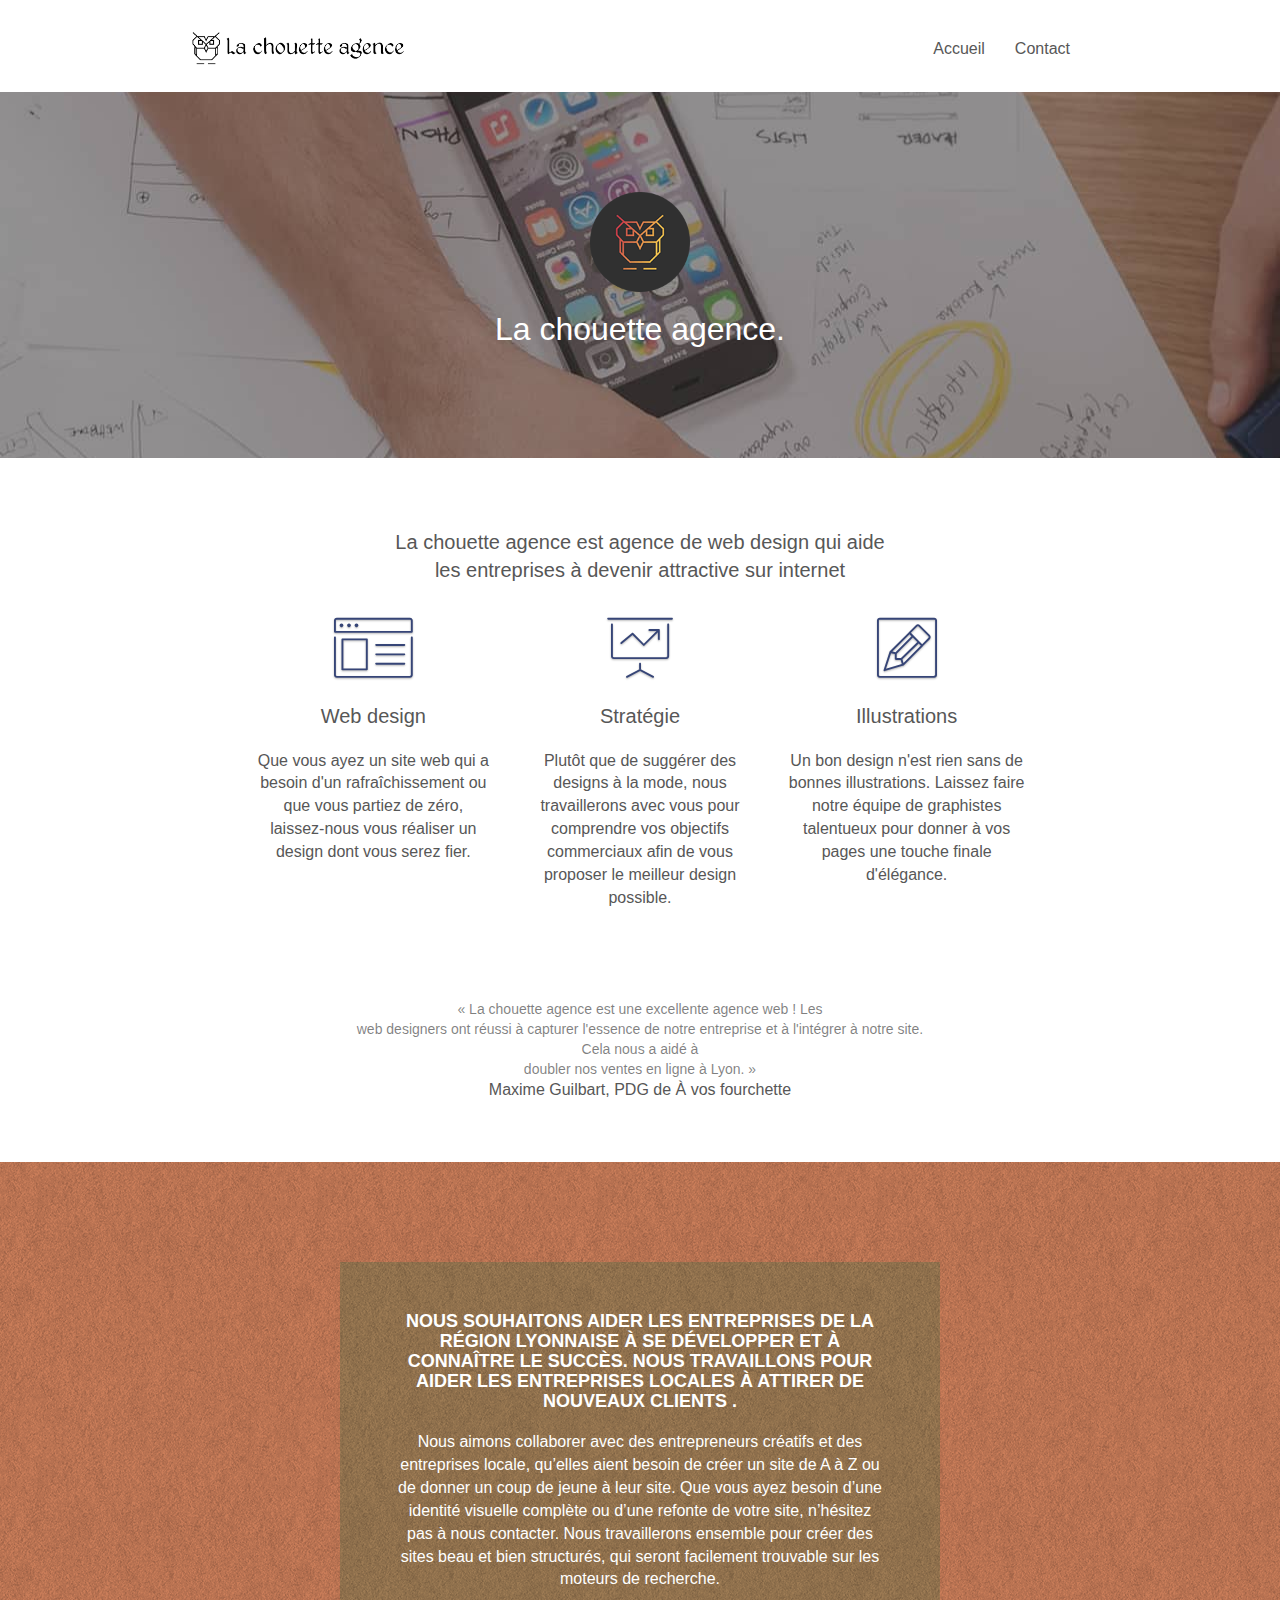
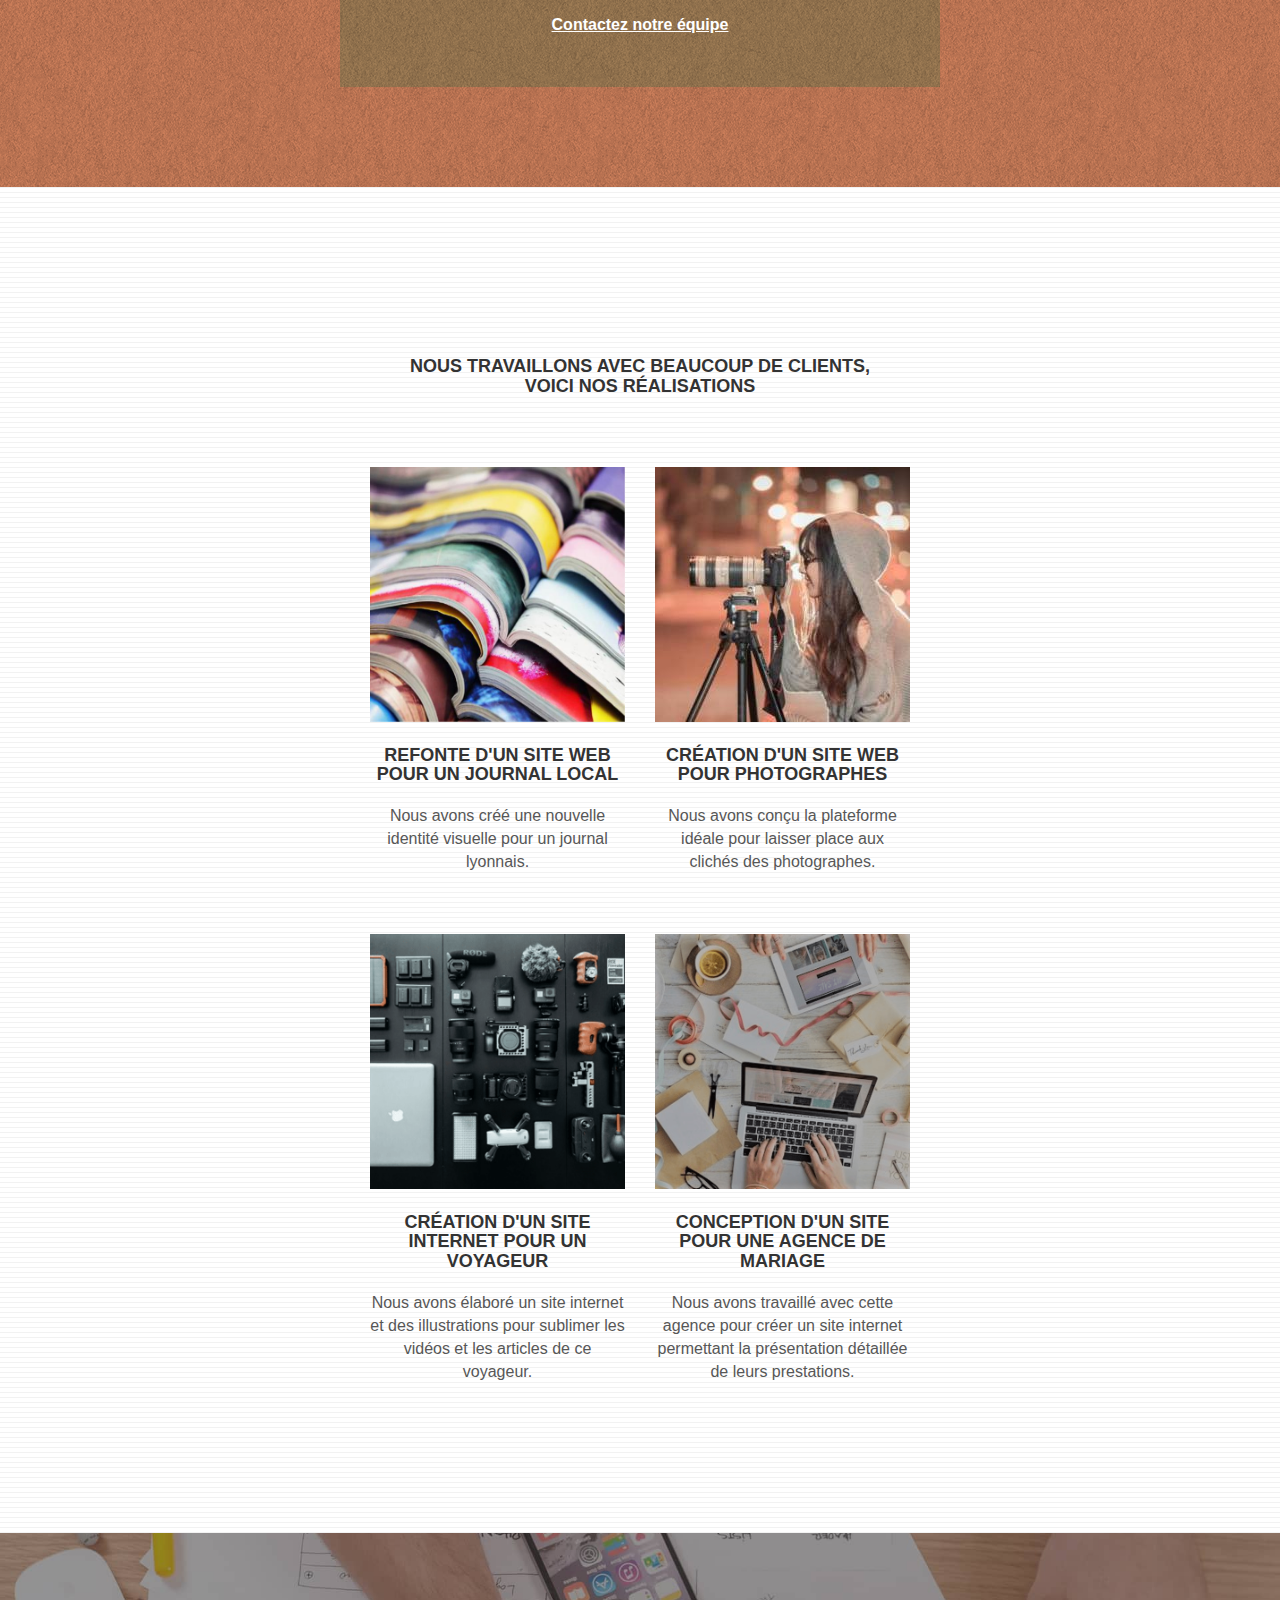
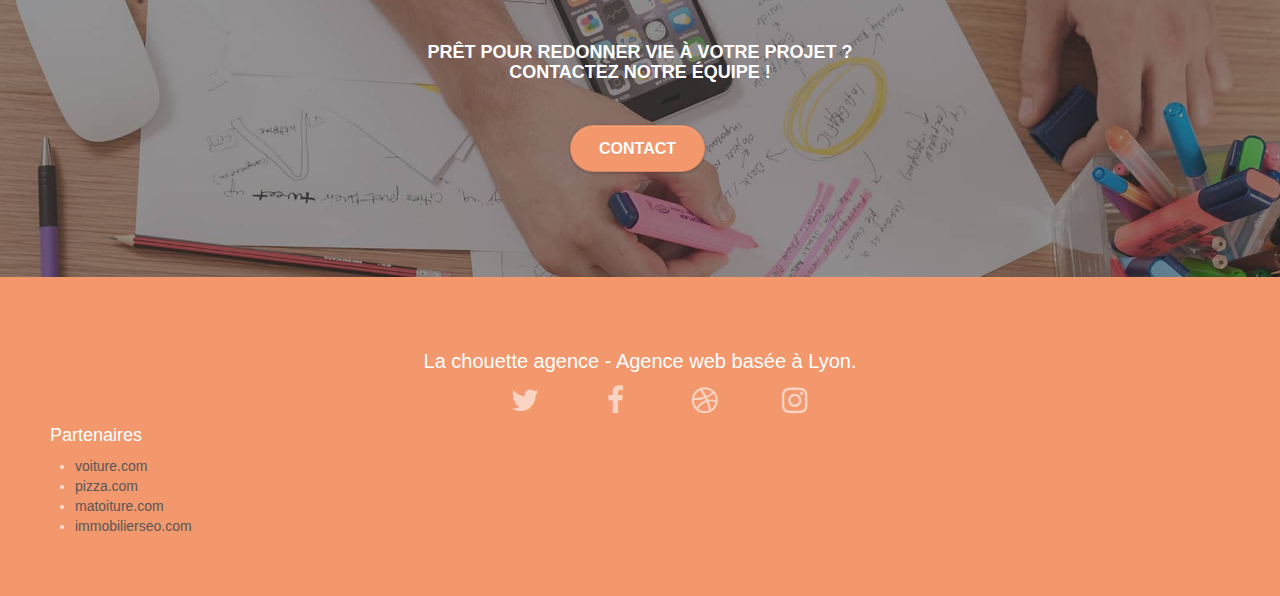
==== commit 650dc1d2: "test reddimension image 2" ====
--- a/index.html
+++ b/index.html
@@ -29,7 +29,8 @@
 		<nav class="navbar row">
 			
 				<a class="navbar-brand" href="index.html"><img src="img/la-chouette-agence.png" alt="logo de la chouette agence avec le nom de l'entreprise" height="40" /></a>
-				<button aria-label="menu déroulant" id="nav-toggle" type="button" class="ui-navbar-toggle navbar-toggle" data-toggle="collapse" data-target=".navbar-1">
+				<button aria-label="menu déroulant
+				" id="nav-toggle" type="button" class="ui-navbar-toggle navbar-toggle" data-toggle="collapse" data-target=".navbar-1">
 					<span class="sr-only">Toggle navigation</span><span class="icon-bar"></span><span class="icon-bar"></span><span class="icon-bar"></span>
 				</button>
 		
@@ -97,7 +98,7 @@
 			</div>
 			
 			<div class="citations voffset-lg voffset col-xs-12 col-md-8 col-md-offset-2 text-center">
-				<q class=>
+				<q>
 					La chouette agence est une excellente agence web ! Les <br>
 					web designers ont réussi à capturer l'essence de notre entreprise et à l'intégrer à notre site. Cela nous a aidé à <br>
 					doubler nos ventes en ligne à Lyon.	
@@ -144,7 +145,7 @@
 					</p>
 				</article>
 				<article class="col-sm-6 mg-lg">
-					<a href="#" data-lightbox="img/2.jpg" data-gallery-id="gallery-1" data-caption="Création d'un site web pour photographes" data-frame="snapshot-lb"><img src="img/2.jpg" class="img-responsive portfolio-thumb" alt="Jeune fille photographes" /></a>
+					<a href="#" data-lightbox="img/2.jpg" data-gallery-id="gallery-1" data-caption="Création d'un site web pour photographes" data-frame="snapshot-lb"><img src="img/2-2.jpg" class="img-responsive portfolio-thumb" alt="Jeune fille photographes" /></a>
 					<h3 class="mg-md">
 						Création d'un site web pour photographes
 					</h3>
--- a/style.css
+++ b/style.css
@@ -1,7 +1,7 @@
 body {
     margin: 0;
     padding: 0;
-    background: #FFF;
+    
     overflow-x: hidden;
     -webkit-font-smoothing: antialiased;
     -moz-osx-font-smoothing: grayscale;
@@ -854,13 +854,13 @@
     }
 }
 
-@media only screen and (min-device-width: 768px) and (max-device-width: 1024px) and (orientation: landscape) {
+@media only screen and (min-width: 768px) and (max-width: 1024px) and (orientation: landscape) {
     .b-parallax {
         background-attachment: scroll;
     }
 }
 
-@media only screen and (min-device-width: 1024px) and (max-device-width: 1366px) and (-webkit-min-device-pixel-ratio: 1.5) {
+@media only screen and (min-width: 1024px) and (max-width: 1366px) and (-webkit-min-device-pixel-ratio: 1.5) {
     .b-parallax {
         background-attachment: scroll;
     }
@@ -878,10 +878,7 @@
         overflow-x: hidden;
         position: relative;
     }
-    .bloc {
-        padding-left: constant(safe-area-inset-left);
-        padding-right: constant(safe-area-inset-right);
-    }
+    
     .bloc-group,
     .bloc-group .bloc {
         display: block;
@@ -890,8 +887,7 @@
     .bloc-fill-screen .fill-bloc-top-edge,
     .bloc-fill-screen .fill-bloc-bottom-edge {
         padding: 0 20px;
-        padding-left: constant(safe-area-inset-left);
-        padding-right: constant(safe-area-inset-right);
+       
     }
 }
 
--- a/css/et-line.css
+++ b/css/et-line.css
@@ -107,14 +107,11 @@
 .et-icon-wallet,
 .et-icon-wine {
     font-family: et-line;
-    speak: none;
     font-style: normal;
     font-weight: 400;
     font-variant: normal;
     text-transform: none;
     line-height: 1;
-    -webkit-font-smoothing: antialiased;
-    -moz-osx-font-smoothing: grayscale;
     display: inline-block
 }
 
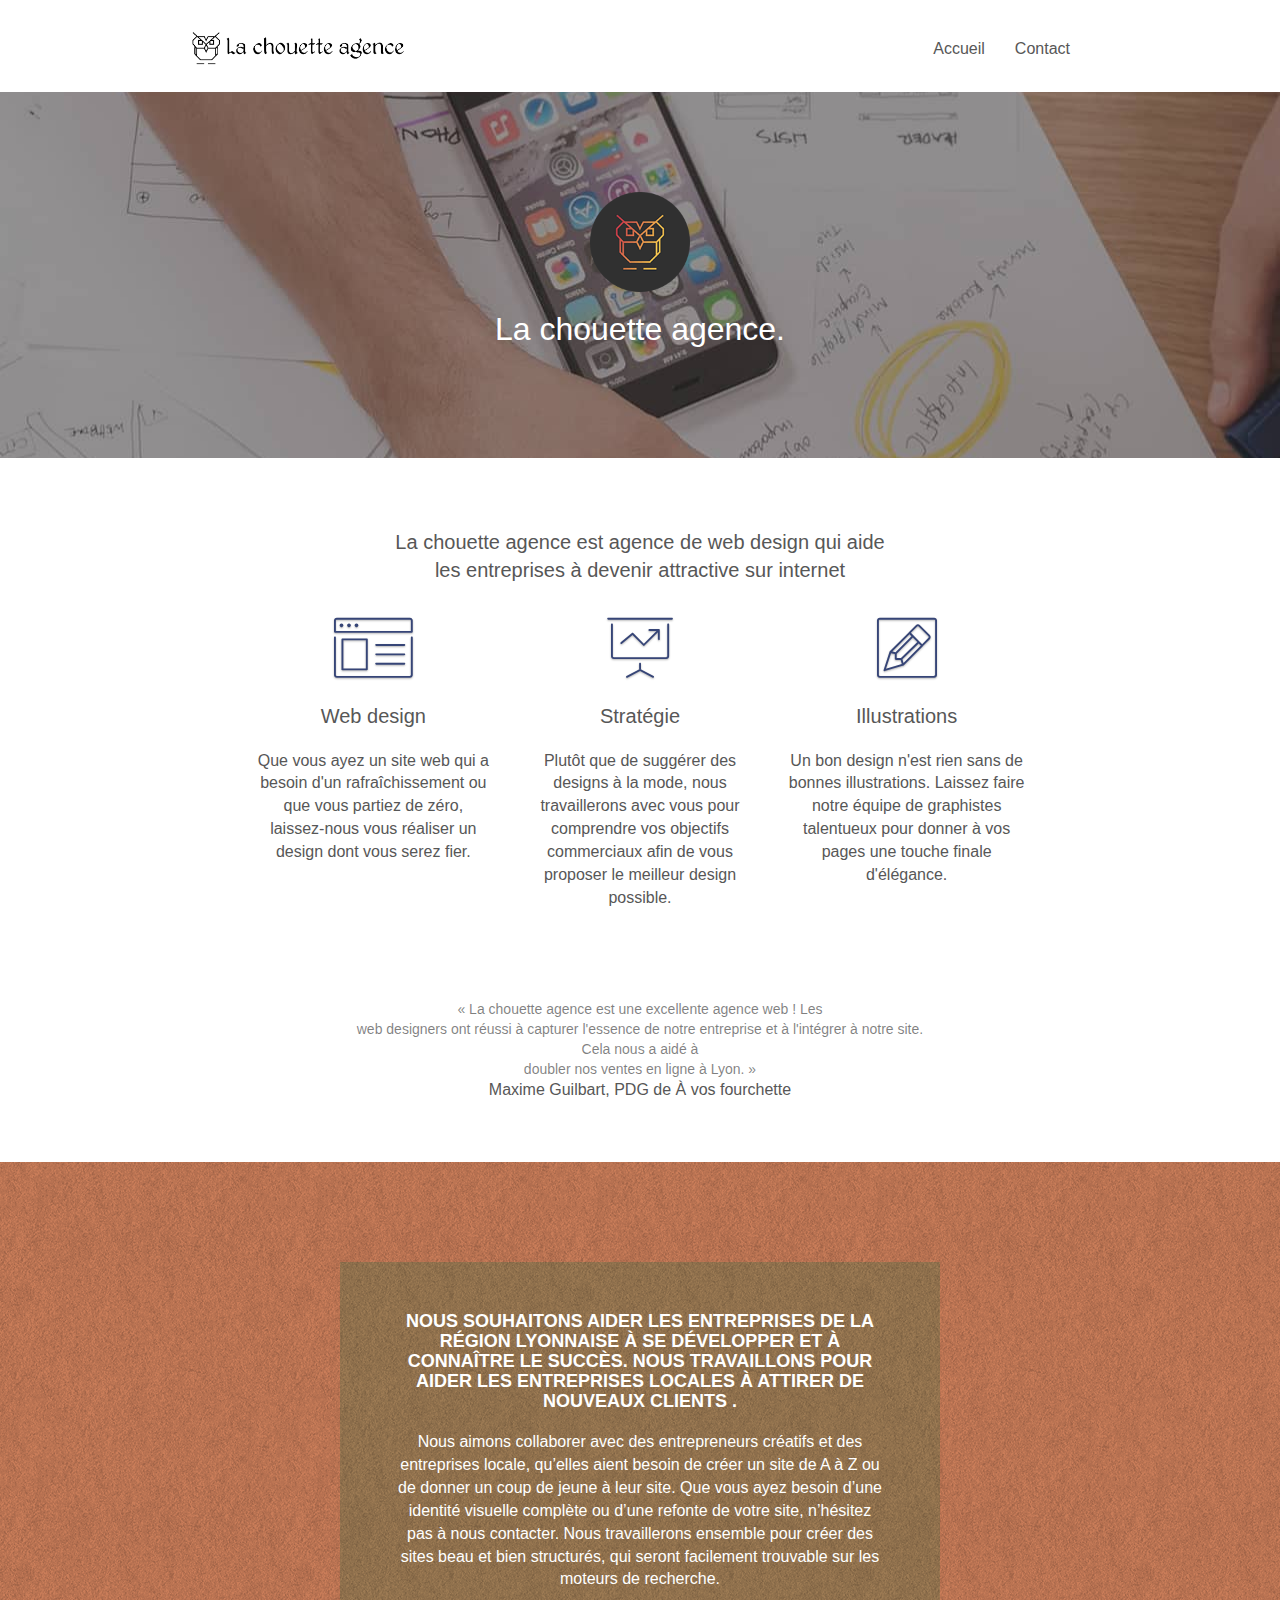
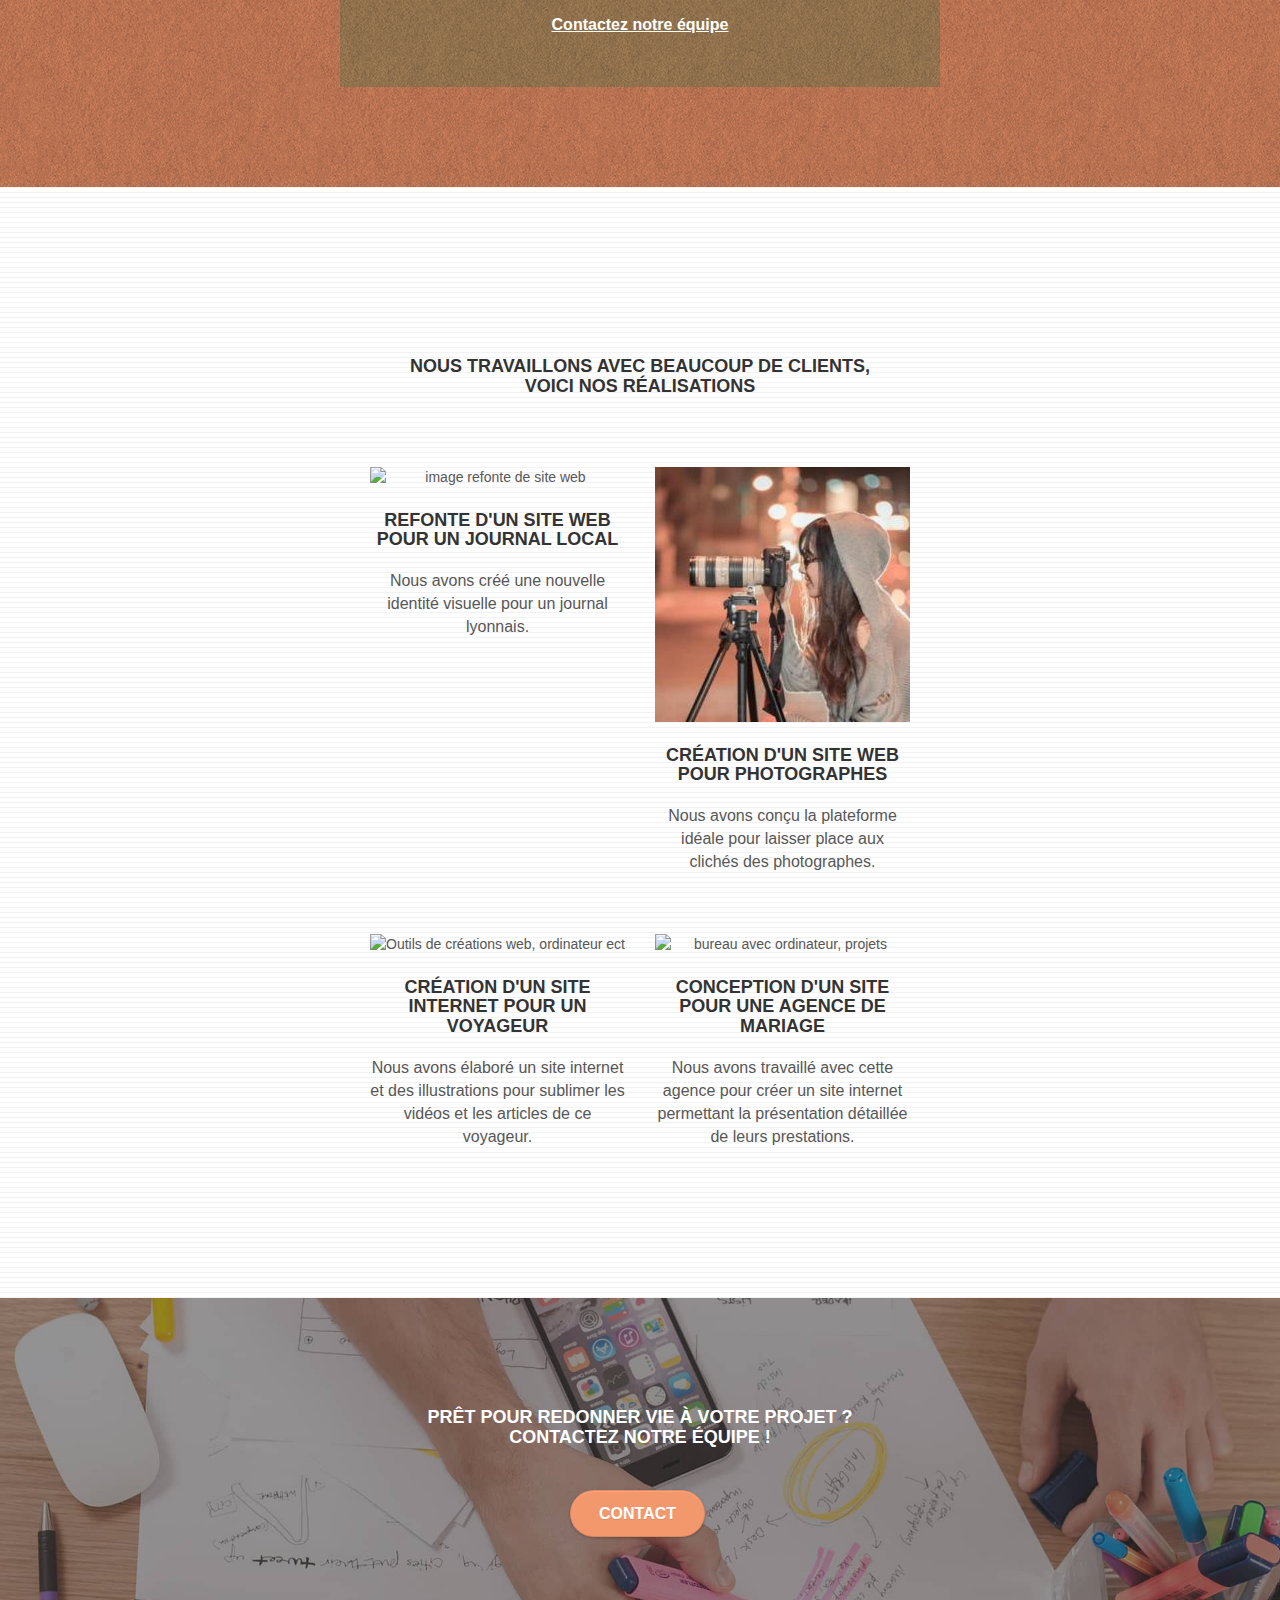
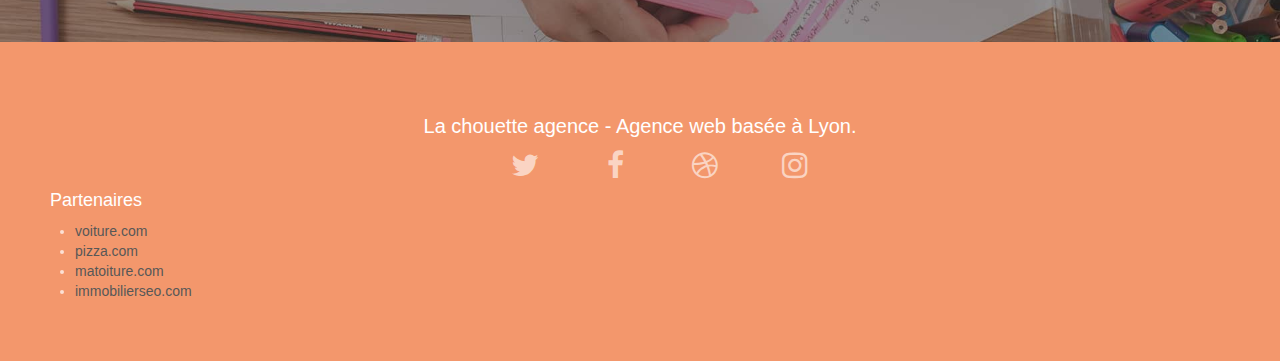
==== commit 6d4ab142: "redimensions image 1 2 3 4 de l'index en miniature" ====
--- a/index.html
+++ b/index.html
@@ -136,7 +136,7 @@
 						voici nos réalisations</h3>
 			
 				<article class="col-sm-6 mg-lg">
-					<a href="#" data-lightbox="img/1.jpg" data-gallery-id="gallery-1" data-caption="Refonte d'un site web pour un journal local" data-frame="snapshot-lb"><img src="img/1.jpg" alt="image refonte de site web" class="img-responsive portfolio-thumb" /></a>
+					<a href="#" data-lightbox="img/1.jpg" data-gallery-id="gallery-1" data-caption="Refonte d'un site web pour un journal local" data-frame="snapshot-lb"><img src="img/1-2.jpg" alt="image refonte de site web" class="img-responsive portfolio-thumb" /></a>
 					<h3 class="mg-md">
 						Refonte d'un site web pour un journal local
 					</h3>
@@ -154,7 +154,7 @@
 					</p>
 				</article>
 				<article class="col-sm-6 mg-lg">
-					<a href="#" data-lightbox="img/3.png" data-gallery-id="gallery-1" data-caption="Création d'un site internet pour un voyageur" data-frame="snapshot-lb"><img src="img/3.png" class="img-responsive portfolio-thumb" alt="Outils de créations web, ordinateur ect"/></a>
+					<a href="#" data-lightbox="img/3.png" data-gallery-id="gallery-1" data-caption="Création d'un site internet pour un voyageur" data-frame="snapshot-lb"><img src="img/3-2.png" class="img-responsive portfolio-thumb" alt="Outils de créations web, ordinateur ect"/></a>
 					<h3 class="mg-md">
 						Création d'un site internet pour un voyageur
 					</h3>
@@ -163,7 +163,7 @@
 					</p>
 				</article>
 				<article class="col-sm-6 mg-lg">
-					<a href="#" data-lightbox="img/4.png" data-gallery-id="gallery-1" data-caption="Conception d'un site pour une agence de mariage" data-frame="snapshot-lb"><img src="img/4.png" class="img-responsive portfolio-thumb" alt="bureau avec ordinateur, projets" /></a>
+					<a href="#" data-lightbox="img/4.png" data-gallery-id="gallery-1" data-caption="Conception d'un site pour une agence de mariage" data-frame="snapshot-lb"><img src="img/4-2.png" class="img-responsive portfolio-thumb" alt="bureau avec ordinateur, projets" /></a>
 					<h3 class="mg-md">
 						Conception d'un site pour une agence de mariage
 					</h3>
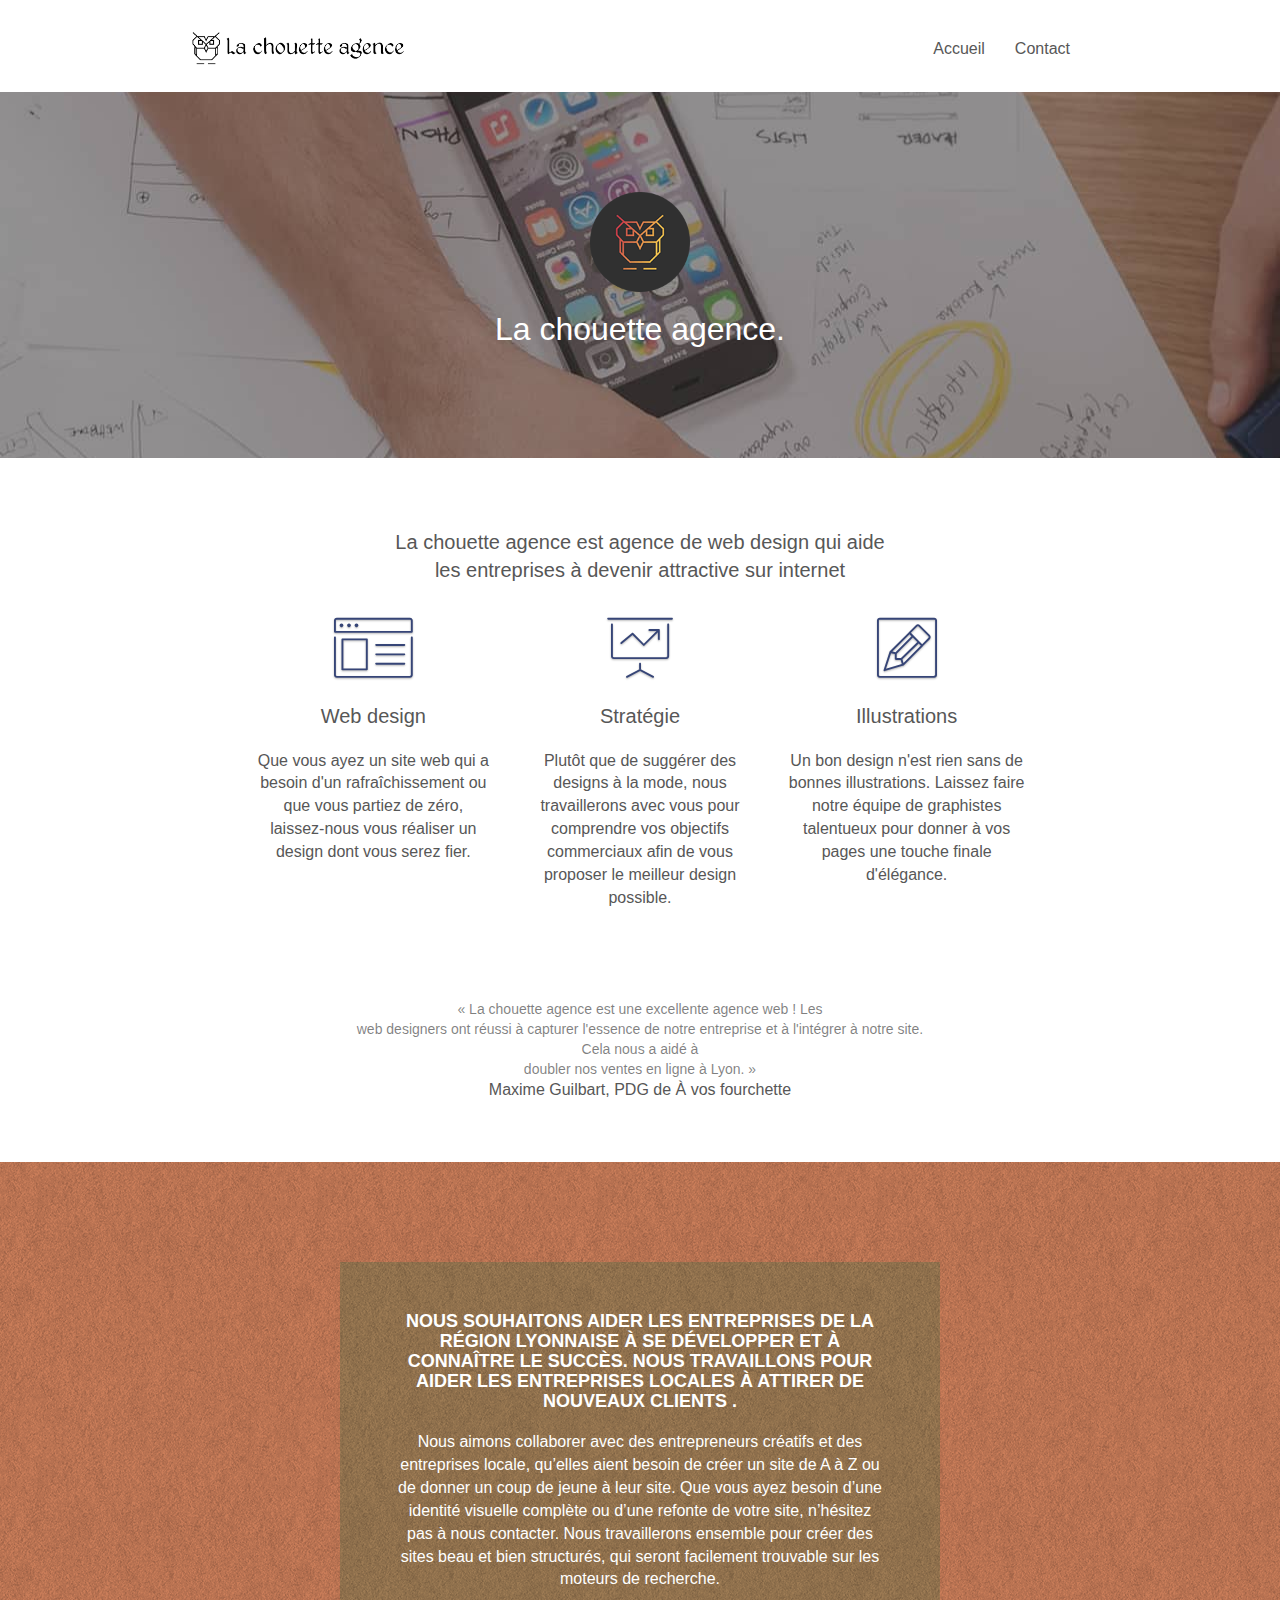
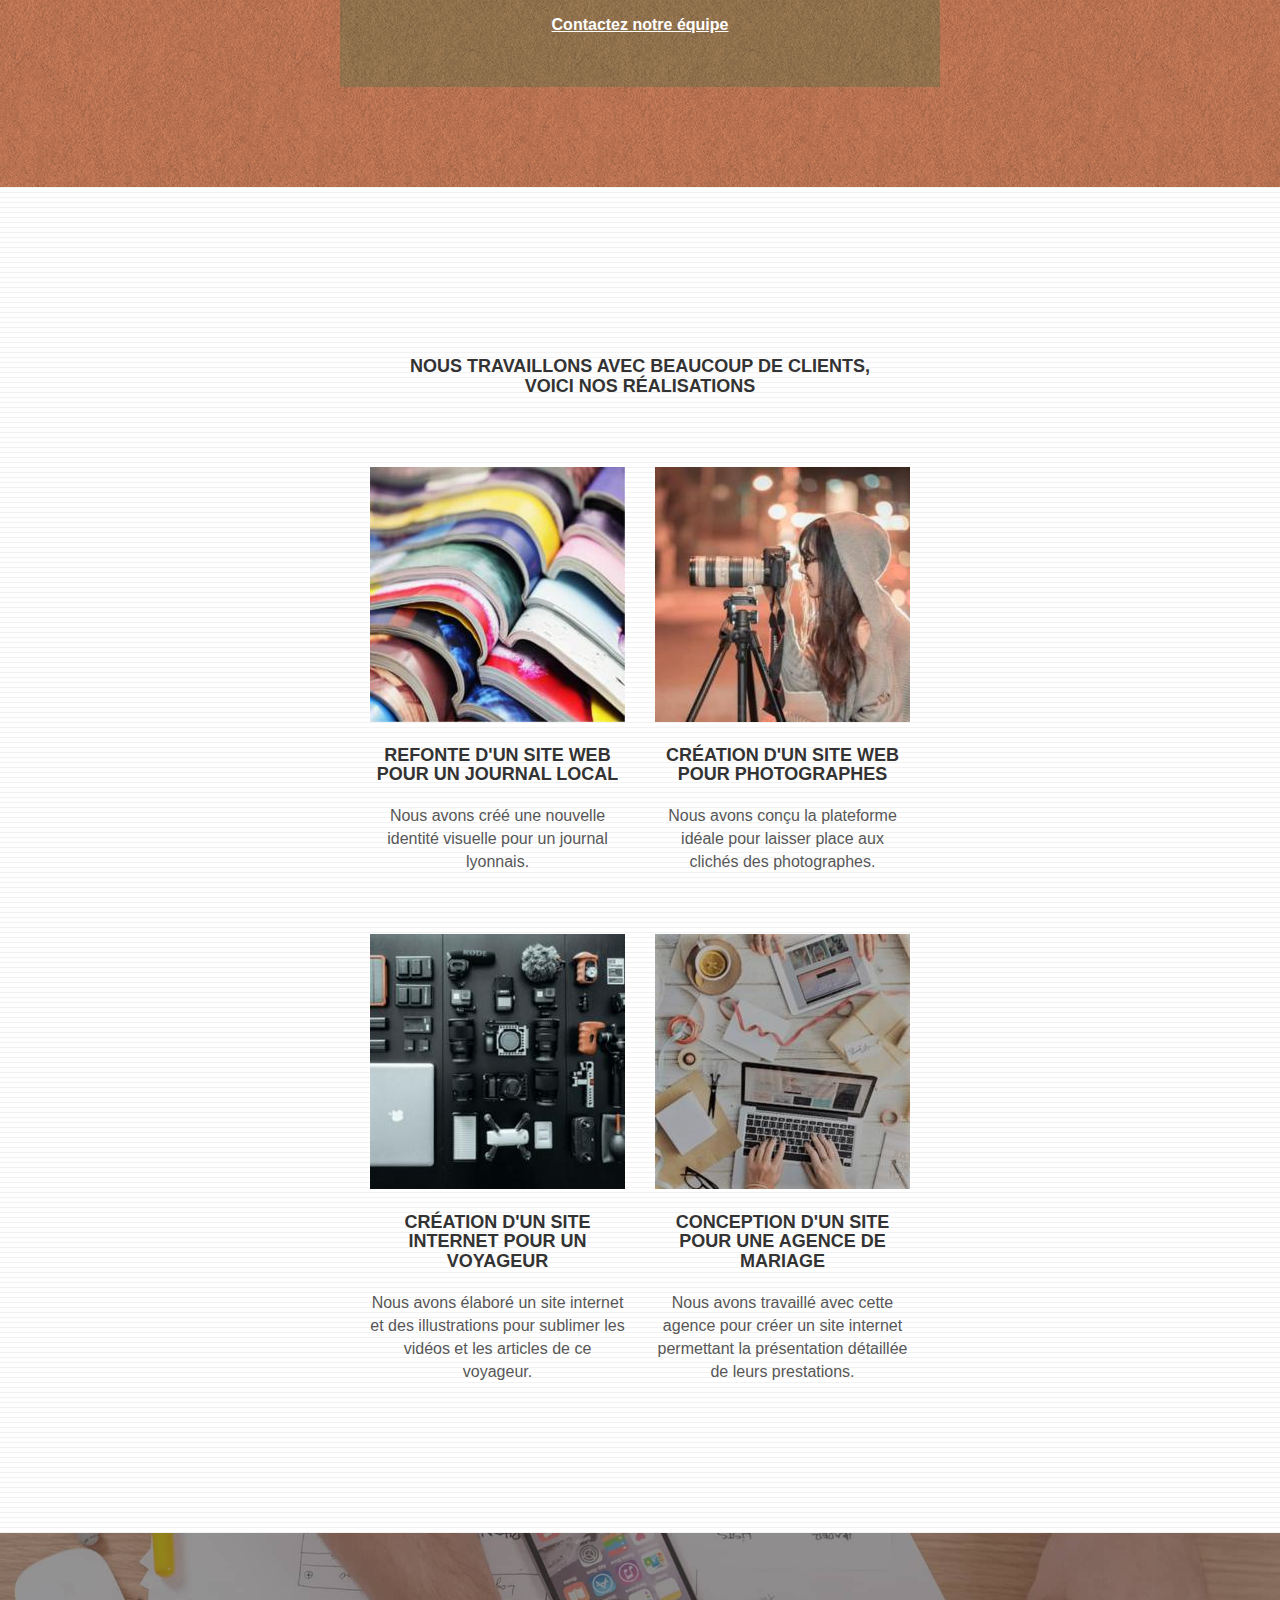
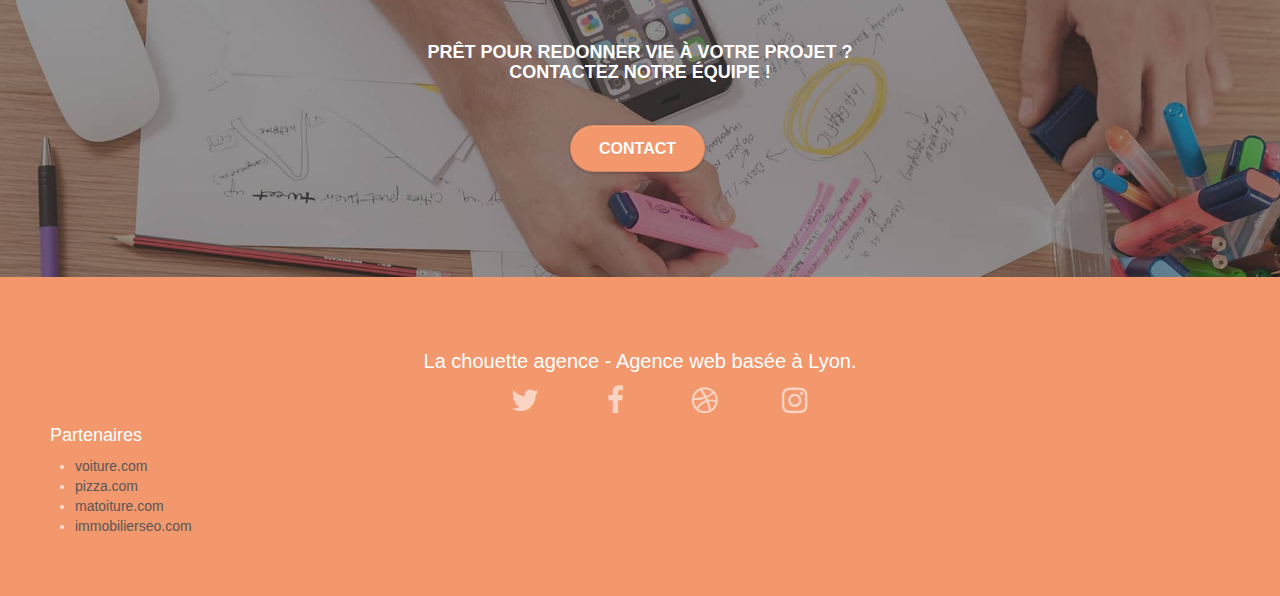
==== commit 0a6e4a39: "correction mauvaise source img" ====
--- a/index.html
+++ b/index.html
@@ -29,8 +29,7 @@
 		<nav class="navbar row">
 			
 				<a class="navbar-brand" href="index.html"><img src="img/la-chouette-agence.png" alt="logo de la chouette agence avec le nom de l'entreprise" height="40" /></a>
-				<button aria-label="menu déroulant
-				" id="nav-toggle" type="button" class="ui-navbar-toggle navbar-toggle" data-toggle="collapse" data-target=".navbar-1">
+				<button aria-label="menu déroulant" id="nav-toggle" type="button" class="ui-navbar-toggle navbar-toggle" data-toggle="collapse" data-target=".navbar-1">
 					<span class="sr-only">Toggle navigation</span><span class="icon-bar"></span><span class="icon-bar"></span><span class="icon-bar"></span>
 				</button>
 		
@@ -154,7 +153,7 @@
 					</p>
 				</article>
 				<article class="col-sm-6 mg-lg">
-					<a href="#" data-lightbox="img/3.png" data-gallery-id="gallery-1" data-caption="Création d'un site internet pour un voyageur" data-frame="snapshot-lb"><img src="img/3-2.png" class="img-responsive portfolio-thumb" alt="Outils de créations web, ordinateur ect"/></a>
+					<a href="#" data-lightbox="img/3.png" data-gallery-id="gallery-1" data-caption="Création d'un site internet pour un voyageur" data-frame="snapshot-lb"><img src="img/3-2.jpg" class="img-responsive portfolio-thumb" alt="Outils de créations web, ordinateur ect"/></a>
 					<h3 class="mg-md">
 						Création d'un site internet pour un voyageur
 					</h3>
@@ -163,7 +162,7 @@
 					</p>
 				</article>
 				<article class="col-sm-6 mg-lg">
-					<a href="#" data-lightbox="img/4.png" data-gallery-id="gallery-1" data-caption="Conception d'un site pour une agence de mariage" data-frame="snapshot-lb"><img src="img/4-2.png" class="img-responsive portfolio-thumb" alt="bureau avec ordinateur, projets" /></a>
+					<a href="#" data-lightbox="img/4.png" data-gallery-id="gallery-1" data-caption="Conception d'un site pour une agence de mariage" data-frame="snapshot-lb"><img src="img/4_2.jpg" class="img-responsive portfolio-thumb" alt="bureau avec ordinateur, projets" /></a>
 					<h3 class="mg-md">
 						Conception d'un site pour une agence de mariage
 					</h3>
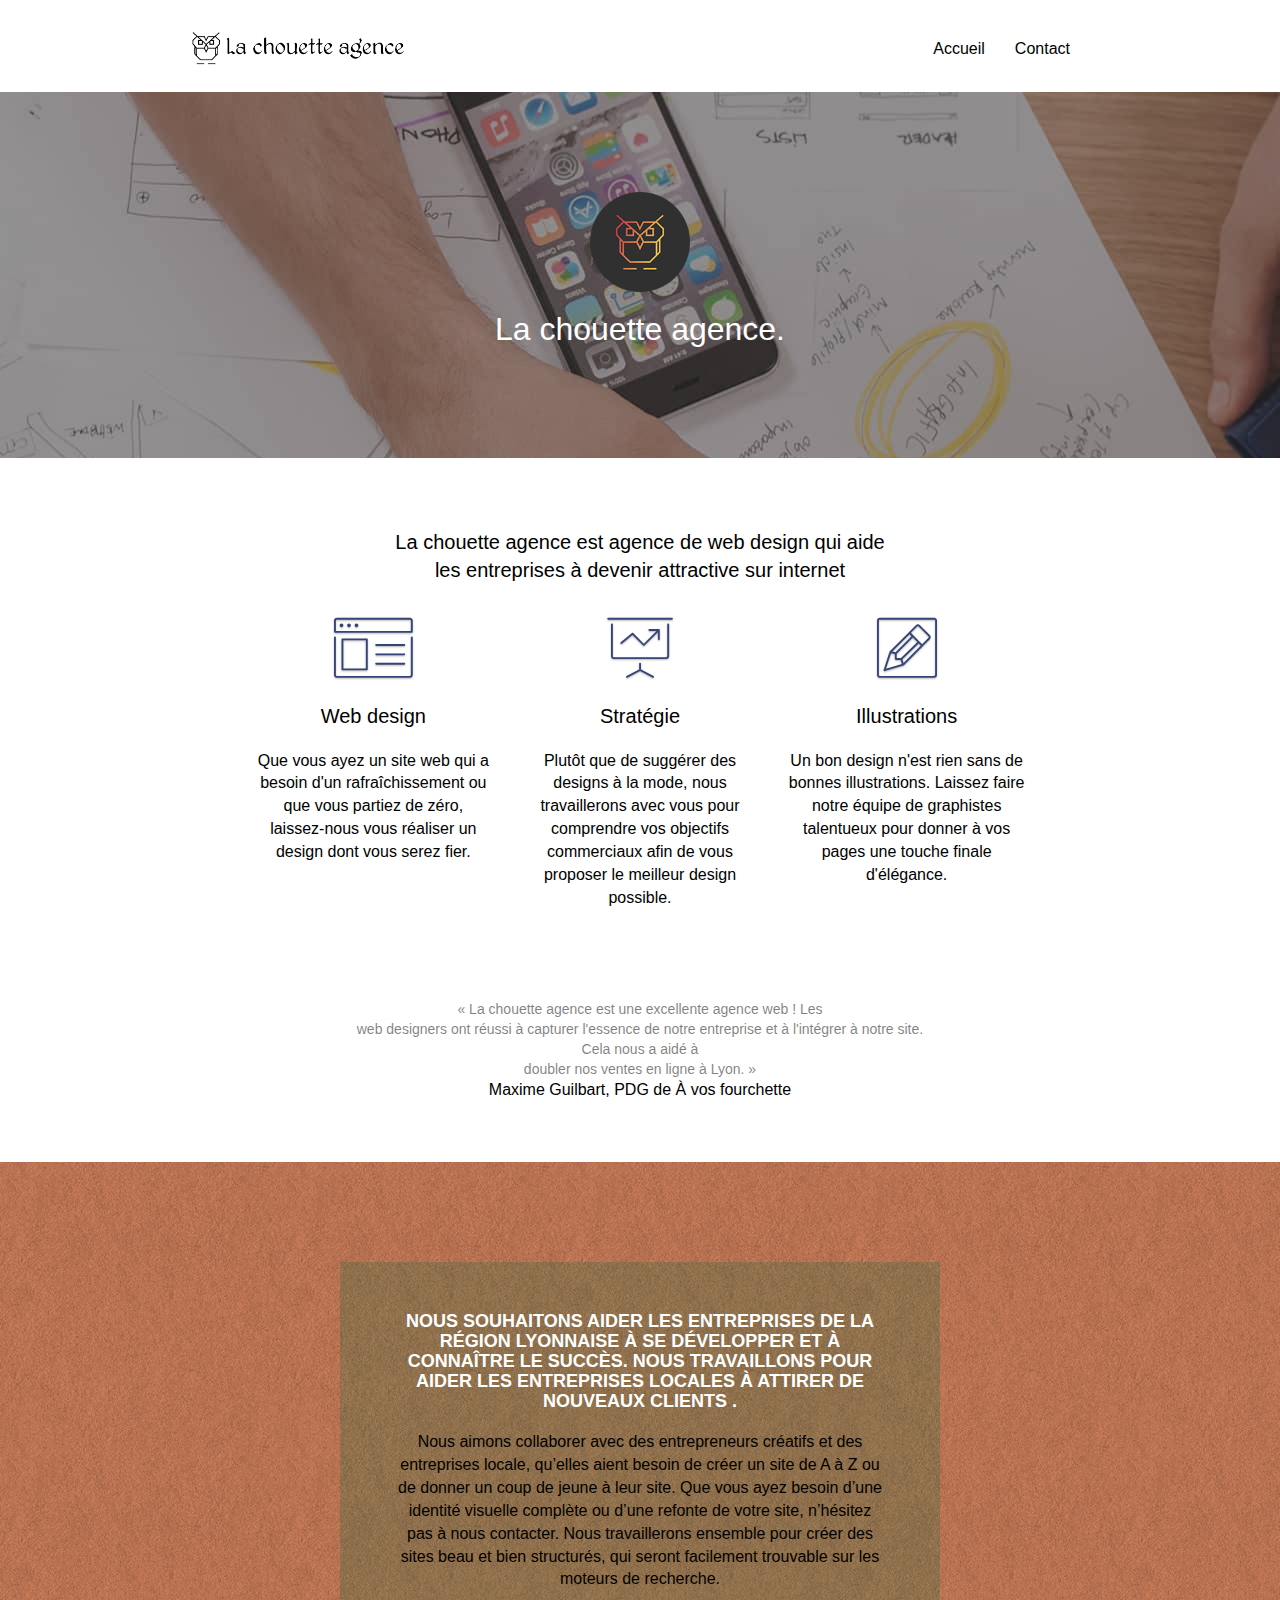
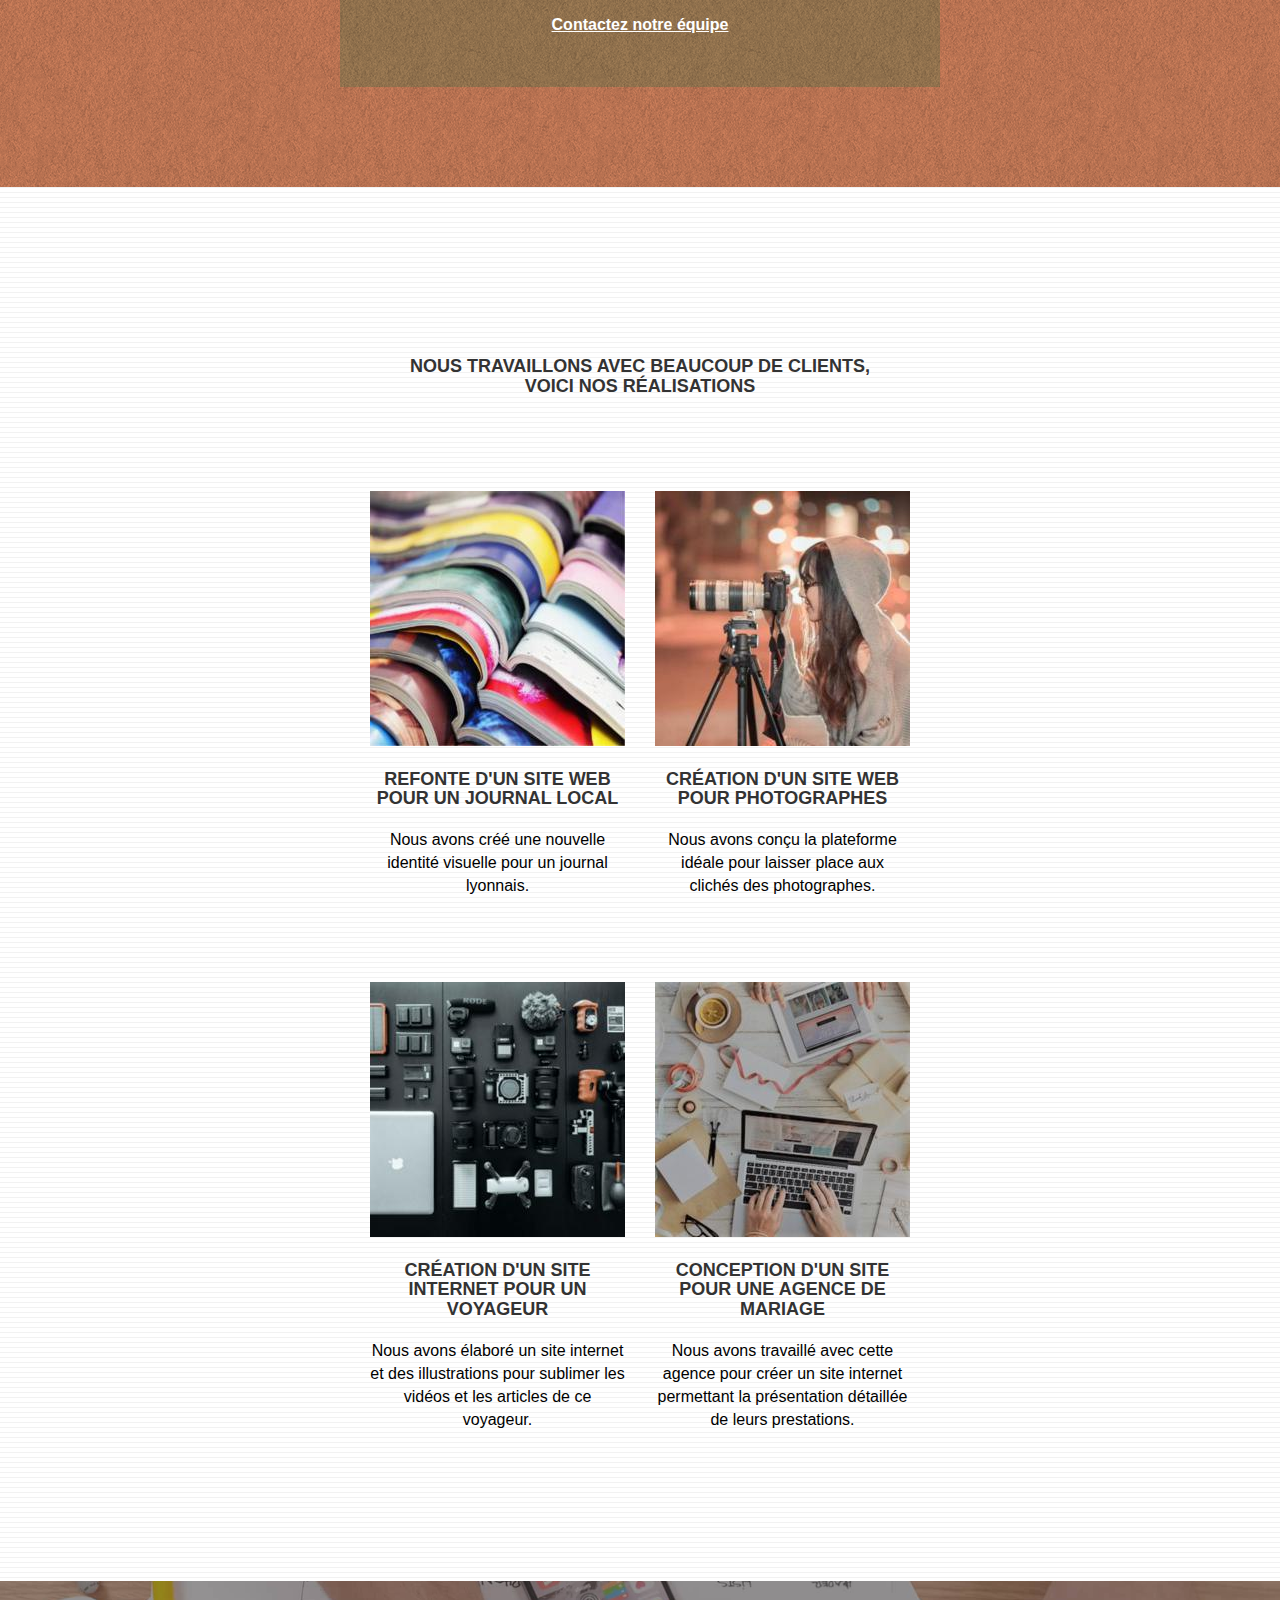
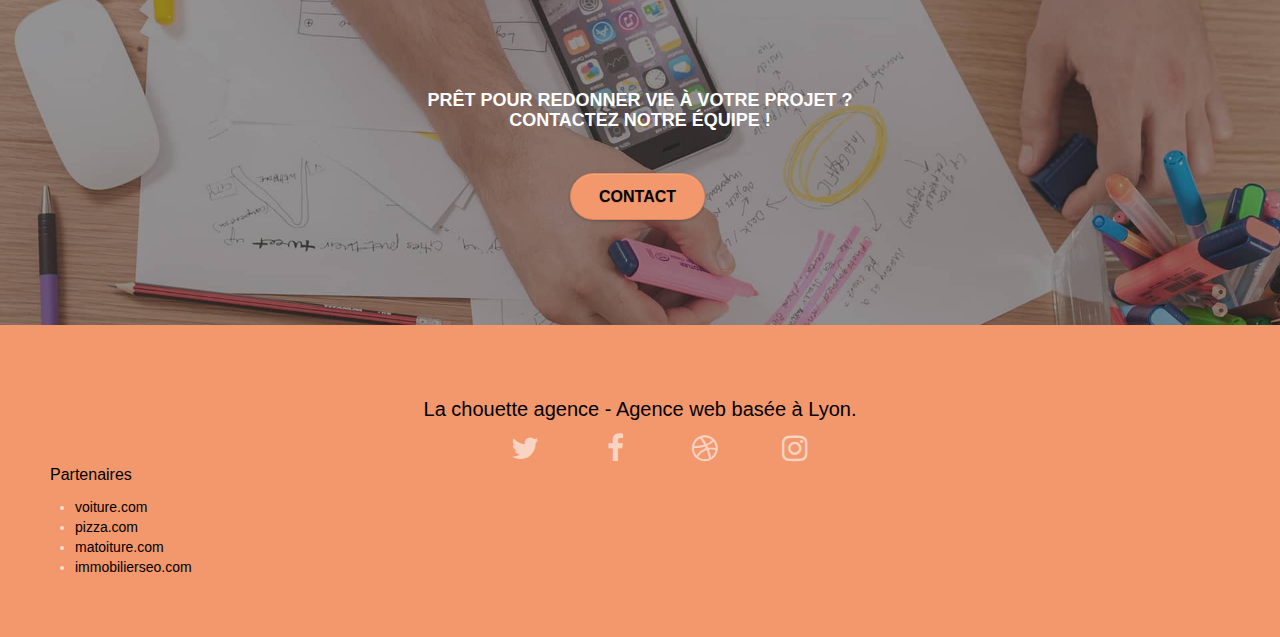
==== commit 6bb17a4d: "correction section partenaire footer en div" ====
--- a/index.html
+++ b/index.html
@@ -223,9 +223,9 @@
 				</li>
 			</ul>
 		
-				<section class="">
-					<h4 class="white">Partenaires</h4>
-					<ul class="row">	
+			<div>
+				<p>Partenaires</p>
+				<ul class="row">	
 						<li><a aria-label="voiture.com" href="voiture.com">voiture.com</a></li>
 										
 						<li><a aria-label="pizza.com" href="pizza.com">pizza.com</a></li>
@@ -233,8 +233,8 @@
 						<li><a aria-label="matoiture.com" href="matoiture.com">matoiture.com</a></li>
 										
 						<li><a aria-label="immobilierseo.com" href="immobilierseo.com">immobilierseo.com</a></li>			
-					</ul>		
-				</section>
+				</ul>		
+			</div>
 							
 </footer>
 <!-- Footer - bloc-8 END -->
--- a/style.css
+++ b/style.css
@@ -654,7 +654,7 @@
 a {
     font-family: "helvetica";
     font-weight: 400;
-    color: #575757!important;
+    color: black!important;
 }
 
 .container {
@@ -695,7 +695,7 @@
 
 .cta-hero {
     margin-top: 22px;
-    color: #FFFFFF!important;
+    color: black!important;
     text-transform: uppercase;
     padding: 12px 28px 12px 28px;
     font-size: 16px;
@@ -740,11 +740,11 @@
 }
 
 .white {
-    color: #FFFFFF!important;
+    color: black!important;
 }
 
 .portfolio-thumb {
-    margin-bottom: 24px;
+    margin: 24px auto;
 }
 
 .portfolio-row {
@@ -784,7 +784,7 @@
 
 .btn-atomic-tangerine {
     background: #F3976C;
-    color: #FFFFFF!important;
+    color: black!important;
 }
 
 .btn-atomic-tangerine:hover {
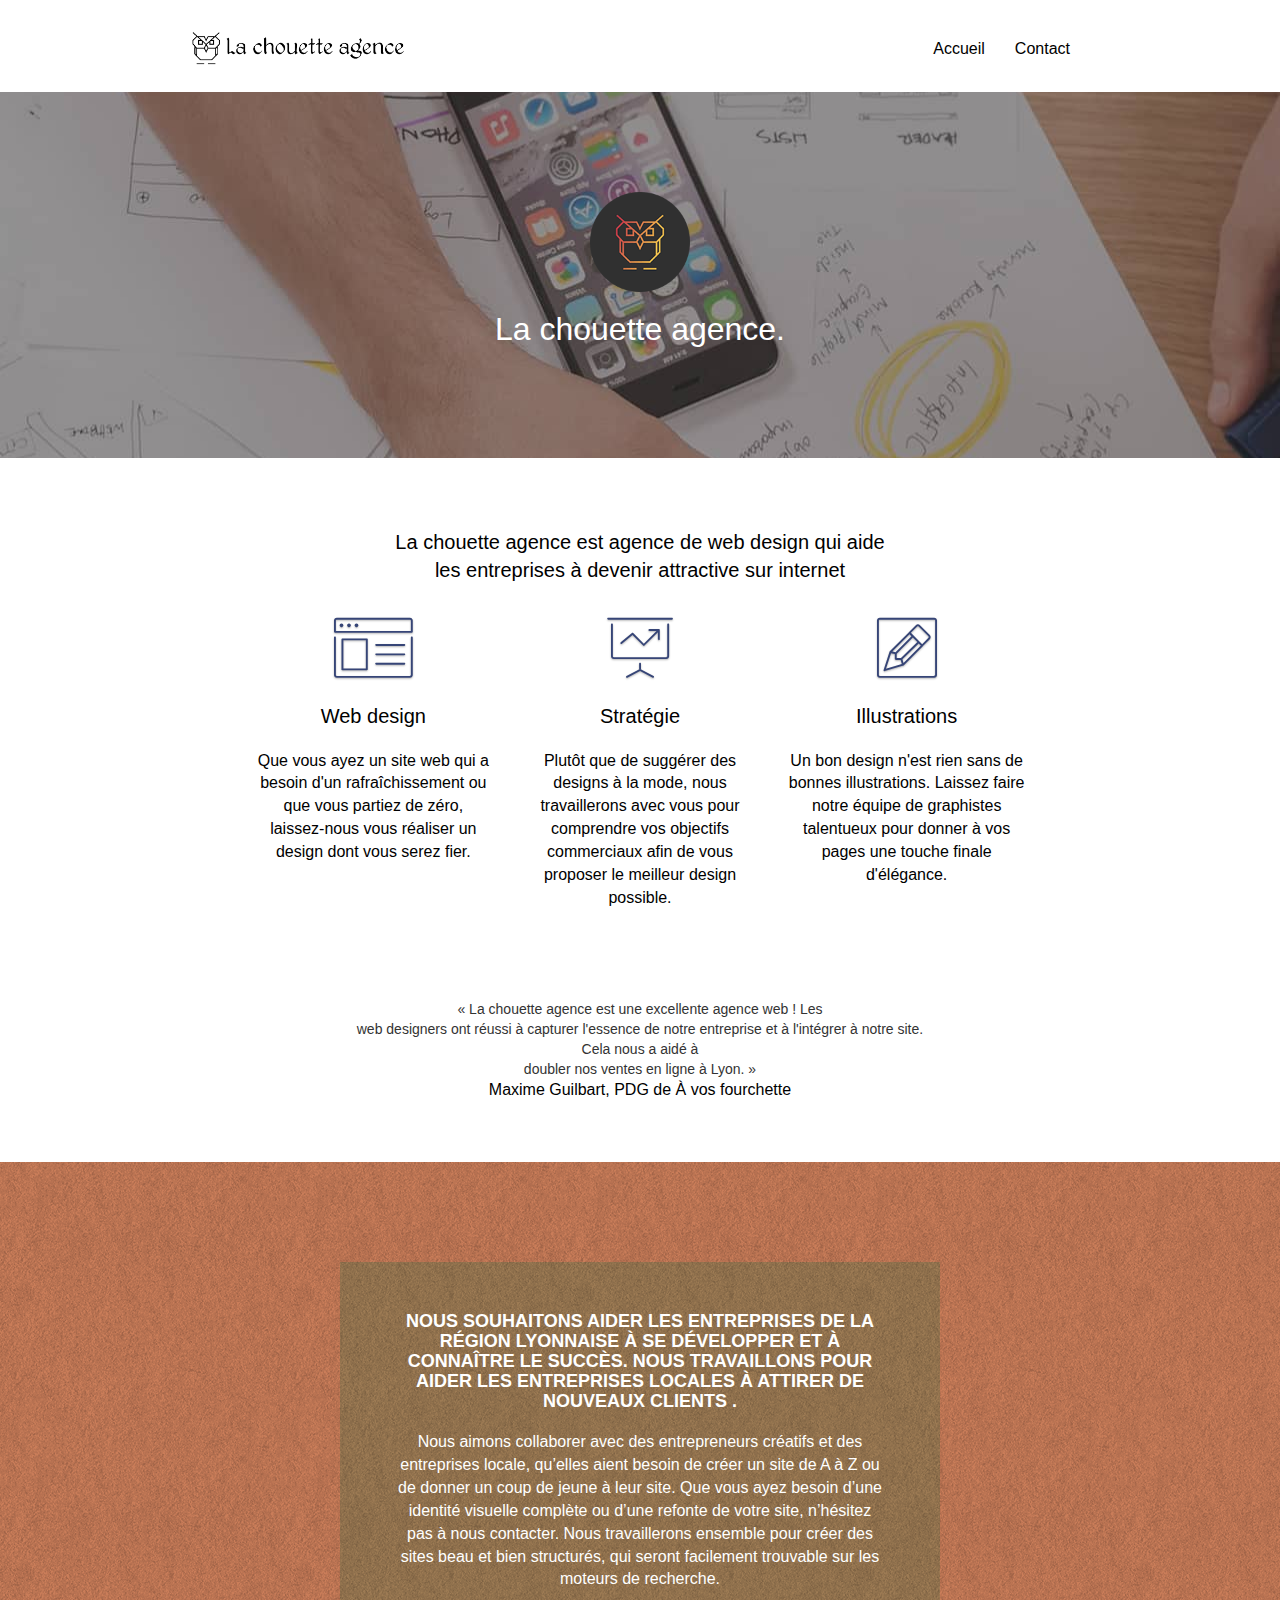
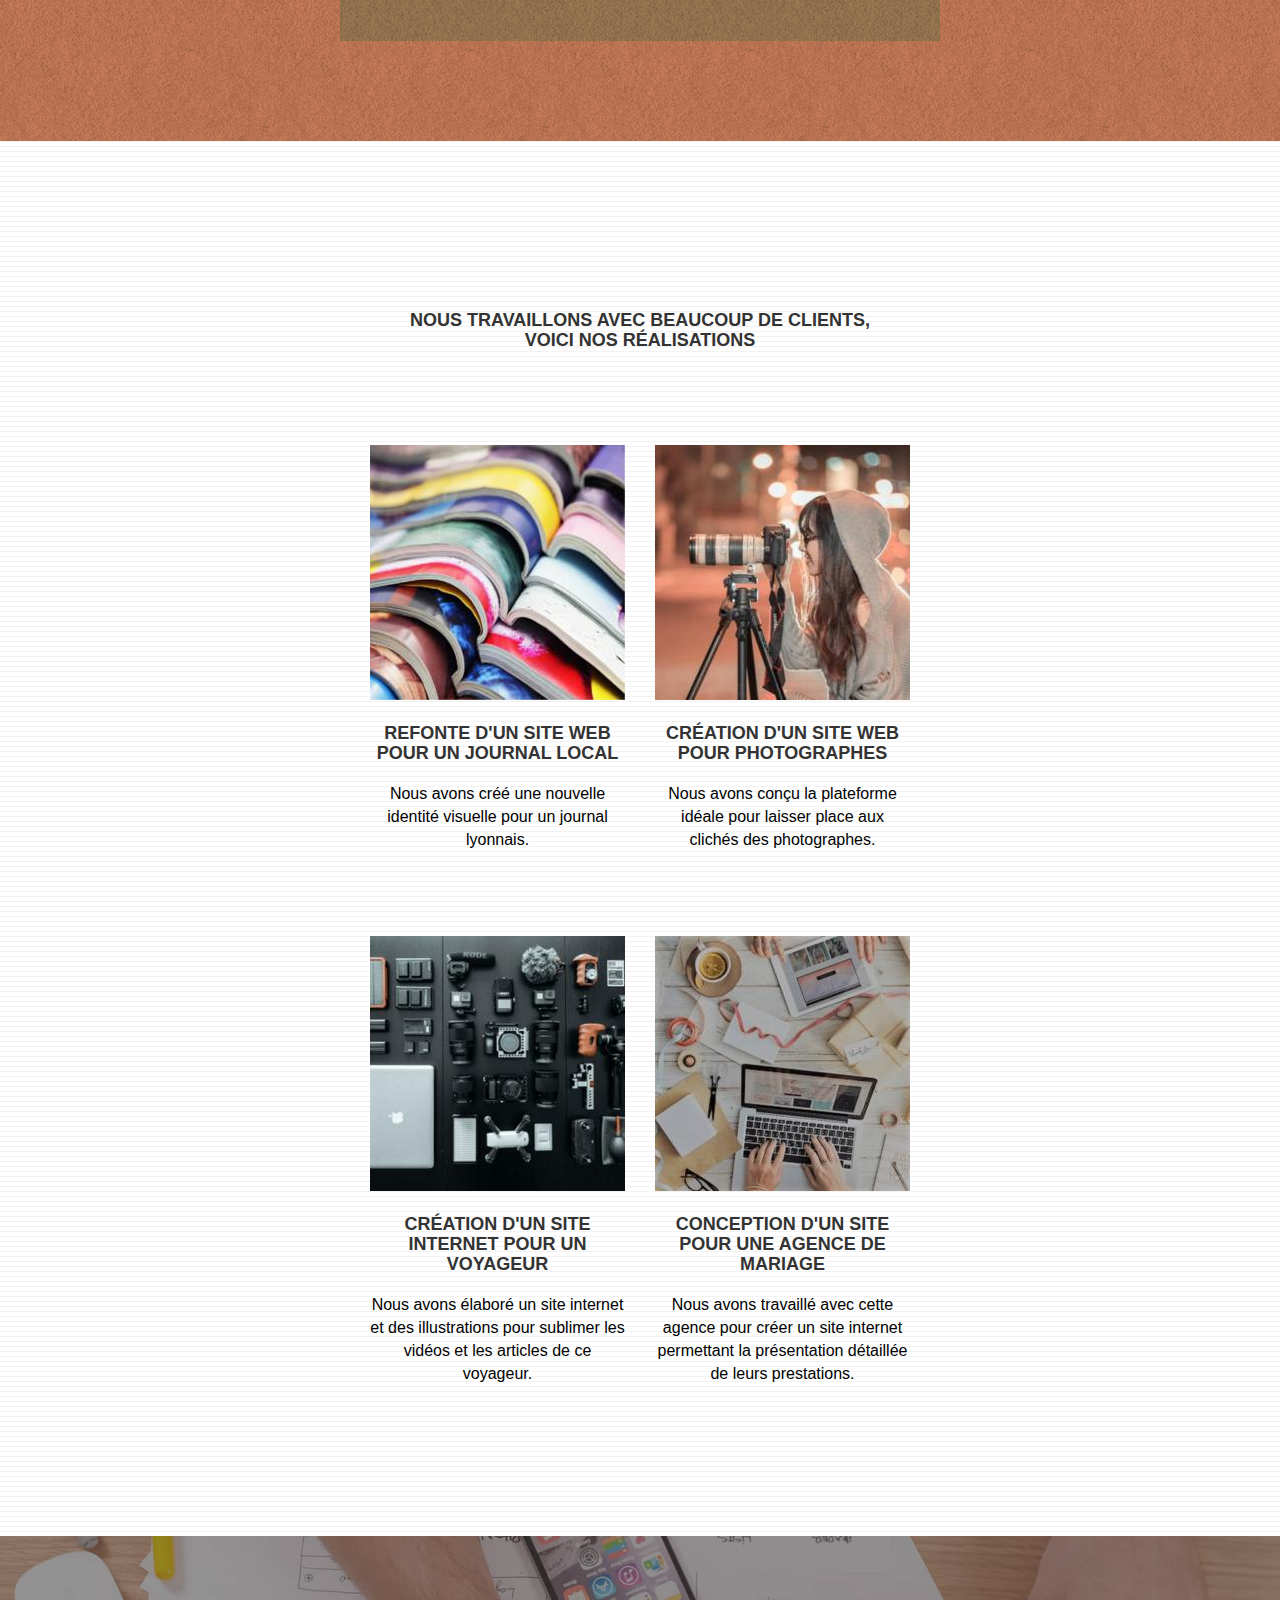
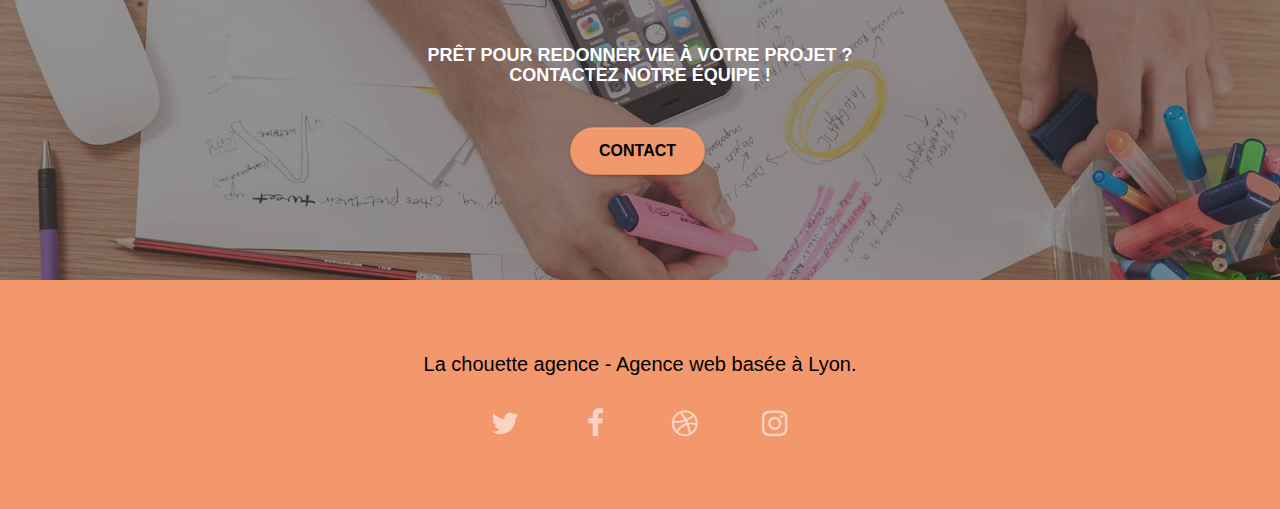
==== commit 77ad4d94: "re convertion des image jp2 en png (format non reconue sur chrome) correction centrage des icone res" ====
--- a/index.html
+++ b/index.html
@@ -118,8 +118,8 @@
 					<h3 class="mg-md text-center tc-white">
 						Nous souhaitons aider les entreprises de la région Lyonnaise à se développer et à connaître le succès. Nous travaillons pour aider les entreprises locales à attirer de nouveaux clients .<br>
 					</h3>
-					<p class="text-center white">
-						Nous aimons collaborer avec des entrepreneurs créatifs et des entreprises locale, qu’elles aient besoin de créer un site de A à Z ou de donner un coup de jeune à leur site. Que vous ayez besoin d’une identité visuelle complète ou d’une refonte de votre site, n’hésitez pas à nous contacter. Nous travaillerons ensemble pour créer des sites beau et bien structurés, qui seront facilement trouvable sur les moteurs de recherche. <br><br><a class="ltc-white bold-link" href="page2.html">Contactez notre équipe</a><br>
+					<p class="text-center tc-white">
+						Nous aimons collaborer avec des entrepreneurs créatifs et des entreprises locale, qu’elles aient besoin de créer un site de A à Z ou de donner un coup de jeune à leur site. Que vous ayez besoin d’une identité visuelle complète ou d’une refonte de votre site, n’hésitez pas à nous contacter. Nous travaillerons ensemble pour créer des sites beau et bien structurés, qui seront facilement trouvable sur les moteurs de recherche.
 					</p>
 				</div>
 			</div>
@@ -195,7 +195,7 @@
 	
 	
 			<h2 class="text-center white">
-				La chouette agence - Agence web basée à Lyon.<br>
+				La chouette agence - Agence web basée à Lyon.
 			</h2>
 						
 			<ul class="row row-no-gutters social text-center">
@@ -222,19 +222,6 @@
 							
 				</li>
 			</ul>
-		
-			<div>
-				<p>Partenaires</p>
-				<ul class="row">	
-						<li><a aria-label="voiture.com" href="voiture.com">voiture.com</a></li>
-										
-						<li><a aria-label="pizza.com" href="pizza.com">pizza.com</a></li>
-										
-						<li><a aria-label="matoiture.com" href="matoiture.com">matoiture.com</a></li>
-										
-						<li><a aria-label="immobilierseo.com" href="immobilierseo.com">immobilierseo.com</a></li>			
-				</ul>		
-			</div>
 							
 </footer>
 <!-- Footer - bloc-8 END -->
--- a/style.css
+++ b/style.css
@@ -1,7 +1,6 @@
 body {
     margin: 0;
     padding: 0;
-    
     overflow-x: hidden;
     -webkit-font-smoothing: antialiased;
     -moz-osx-font-smoothing: grayscale;
@@ -193,11 +192,6 @@
 .d-bloc .panel .btn-wire:hover {
     color: rgba(0, 0, 0, .7);
     border-color: rgba(0, 0, 0, .3);
-}
-
-.d-bloc .panel,
-.l-bloc {
-    color: rgba(0, 0, 0, .5);
 }
 
 .d-bloc .panel button:hover,
@@ -337,6 +331,7 @@
 .nav > li a:hover,
 .nav > li a:focus {
     background: transparent;
+    text-decoration: underline;
 }
 
 .navbar-toggle {
@@ -633,7 +628,7 @@
 }
 
 .snapshot-lb .modal-body {
-    padding-bottom: 45px;
+    padding-bottom: 65px;
 }
 
 .snapshot-lb .lightbox-caption {
@@ -706,6 +701,7 @@
     max-width: 400px;
     margin: auto auto auto auto;
     list-style-type: none;
+    padding:20px;
 }
 
 h2 {
@@ -1041,4 +1037,5 @@
     .bloc-mob-center-text {
         text-align: center;
     }
-}+}
+
